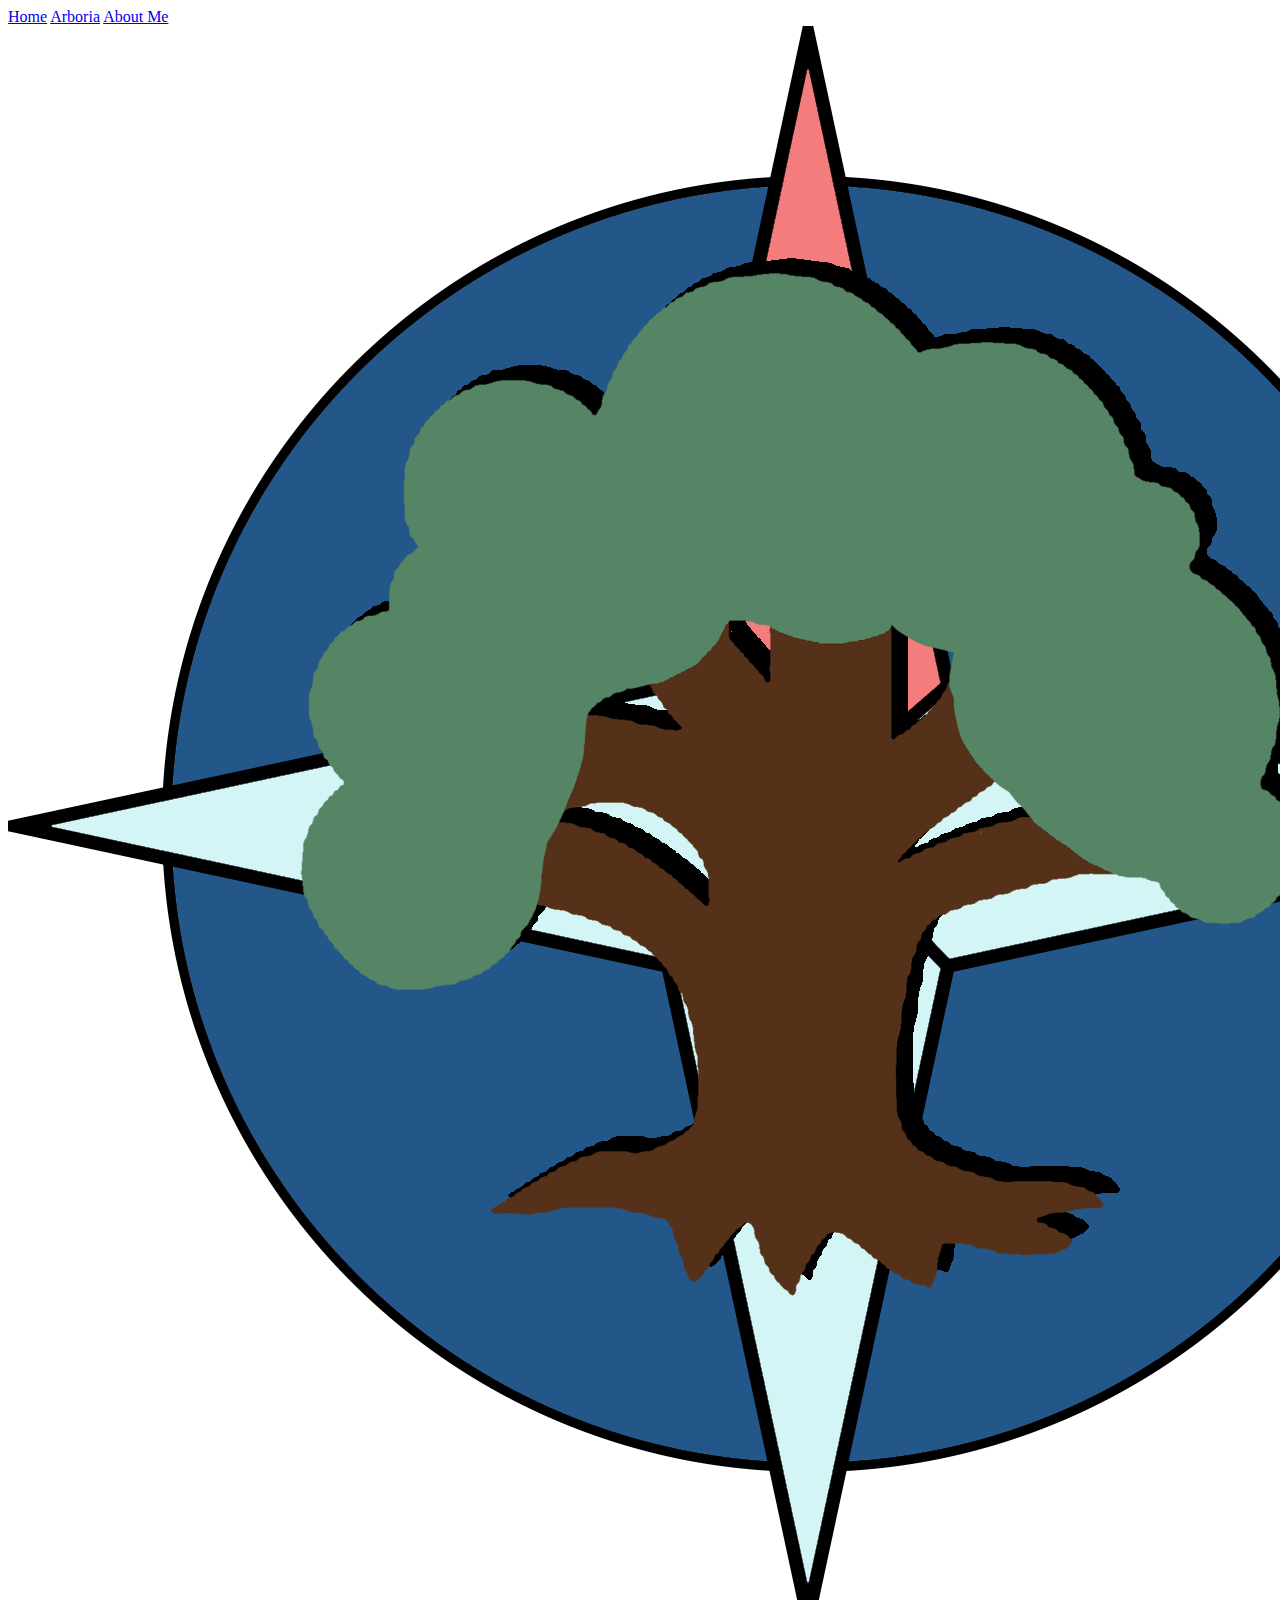
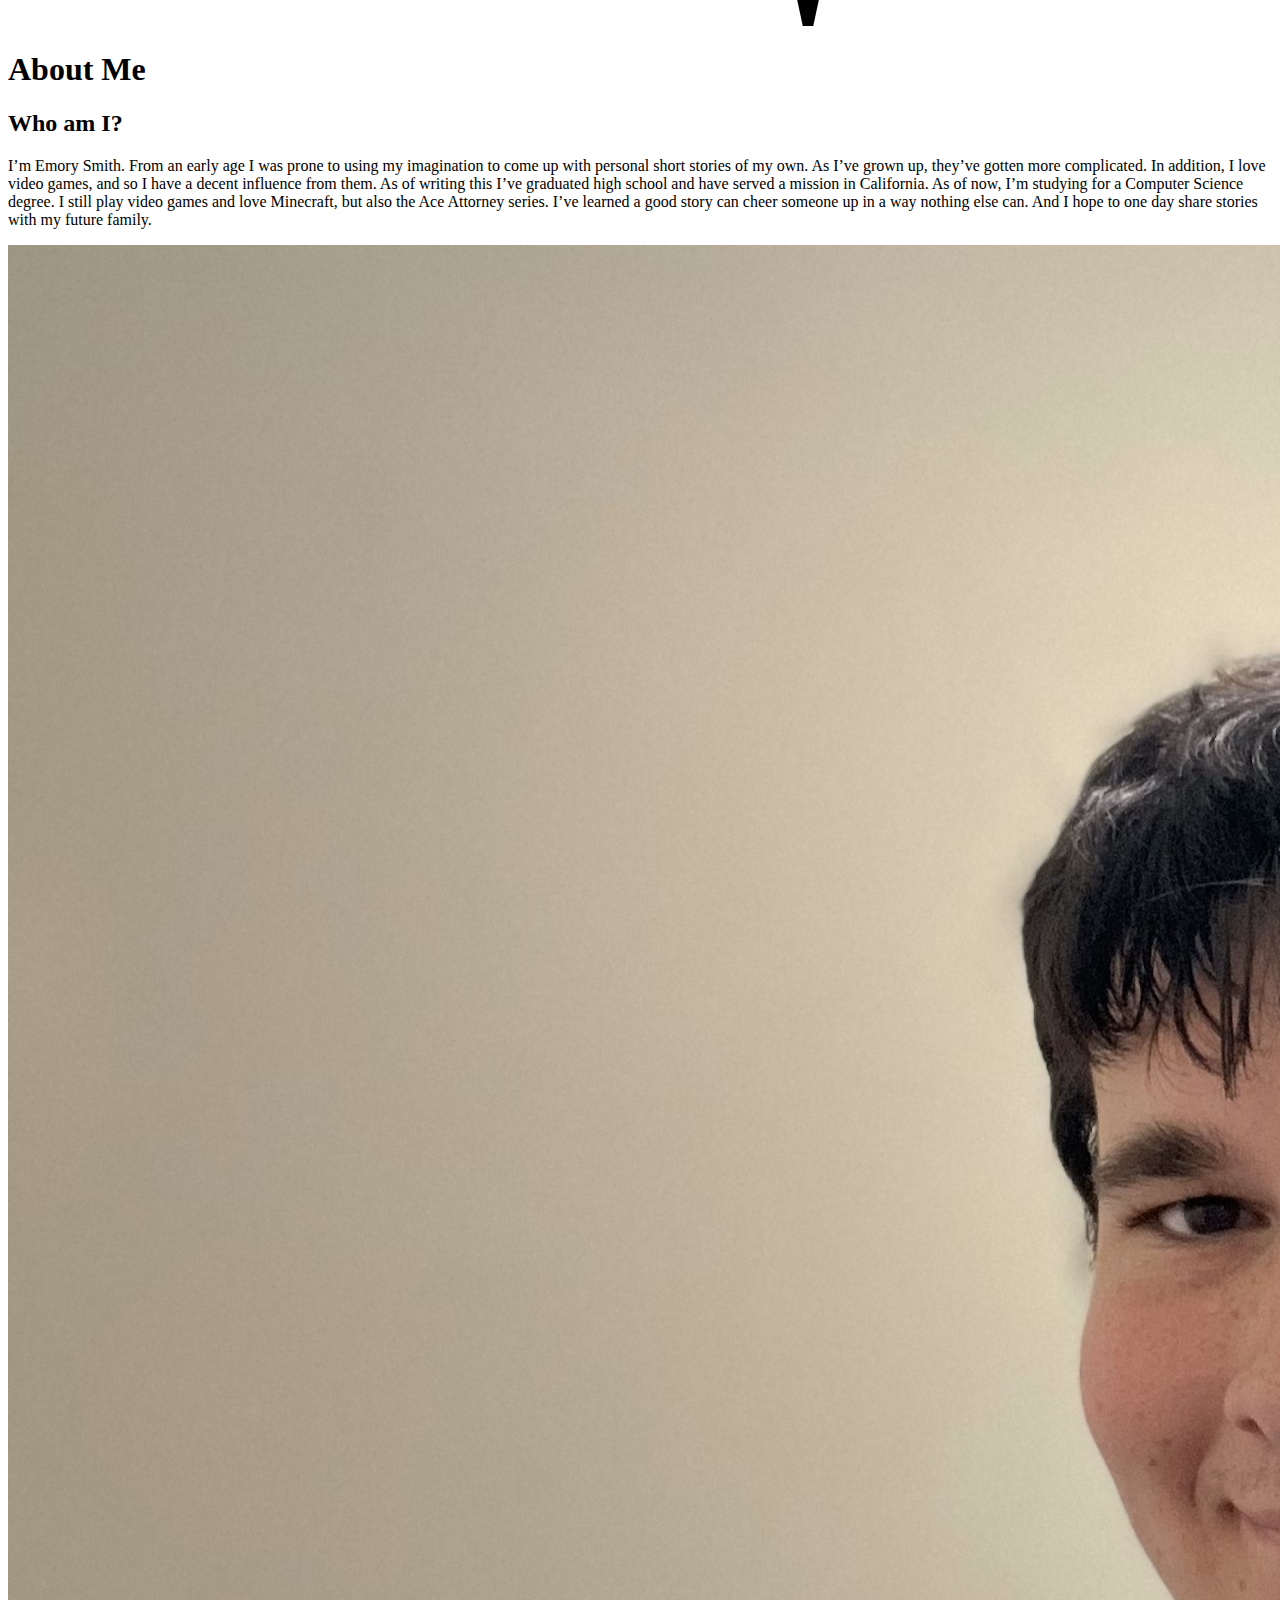
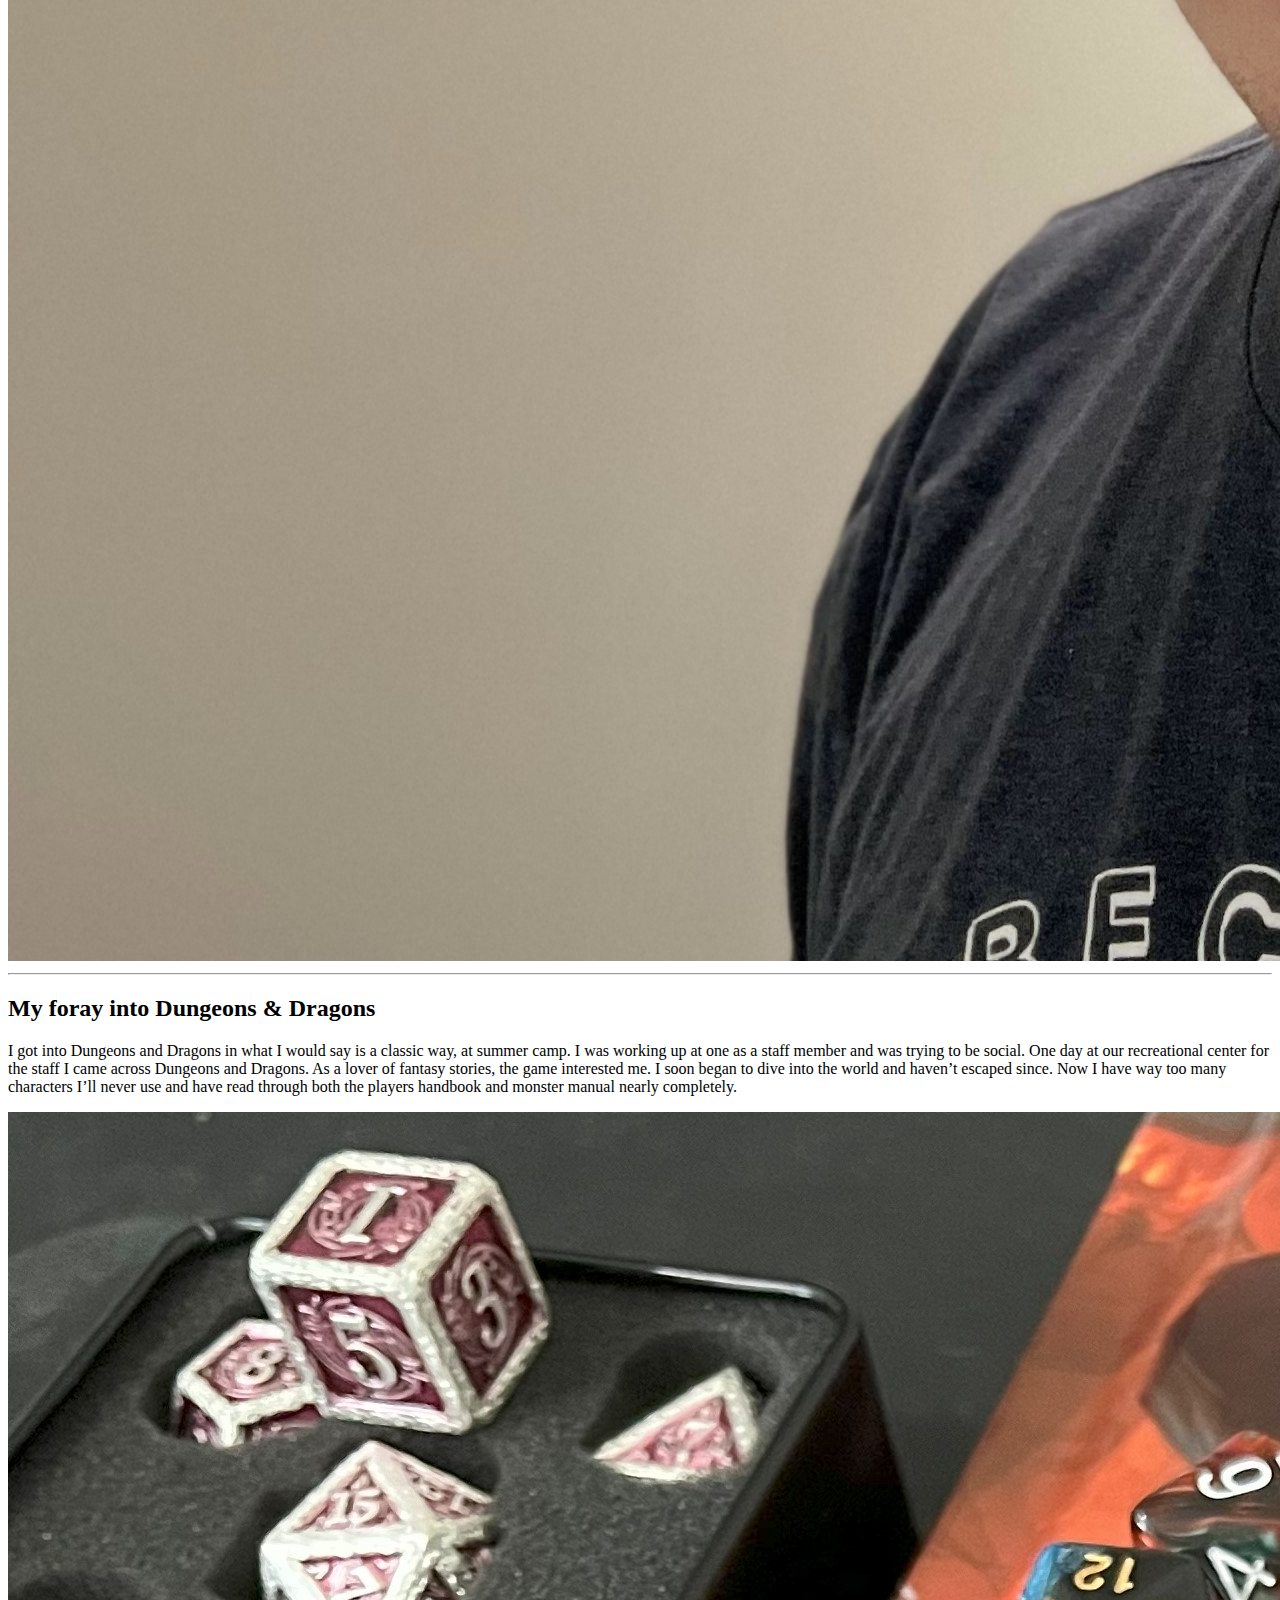
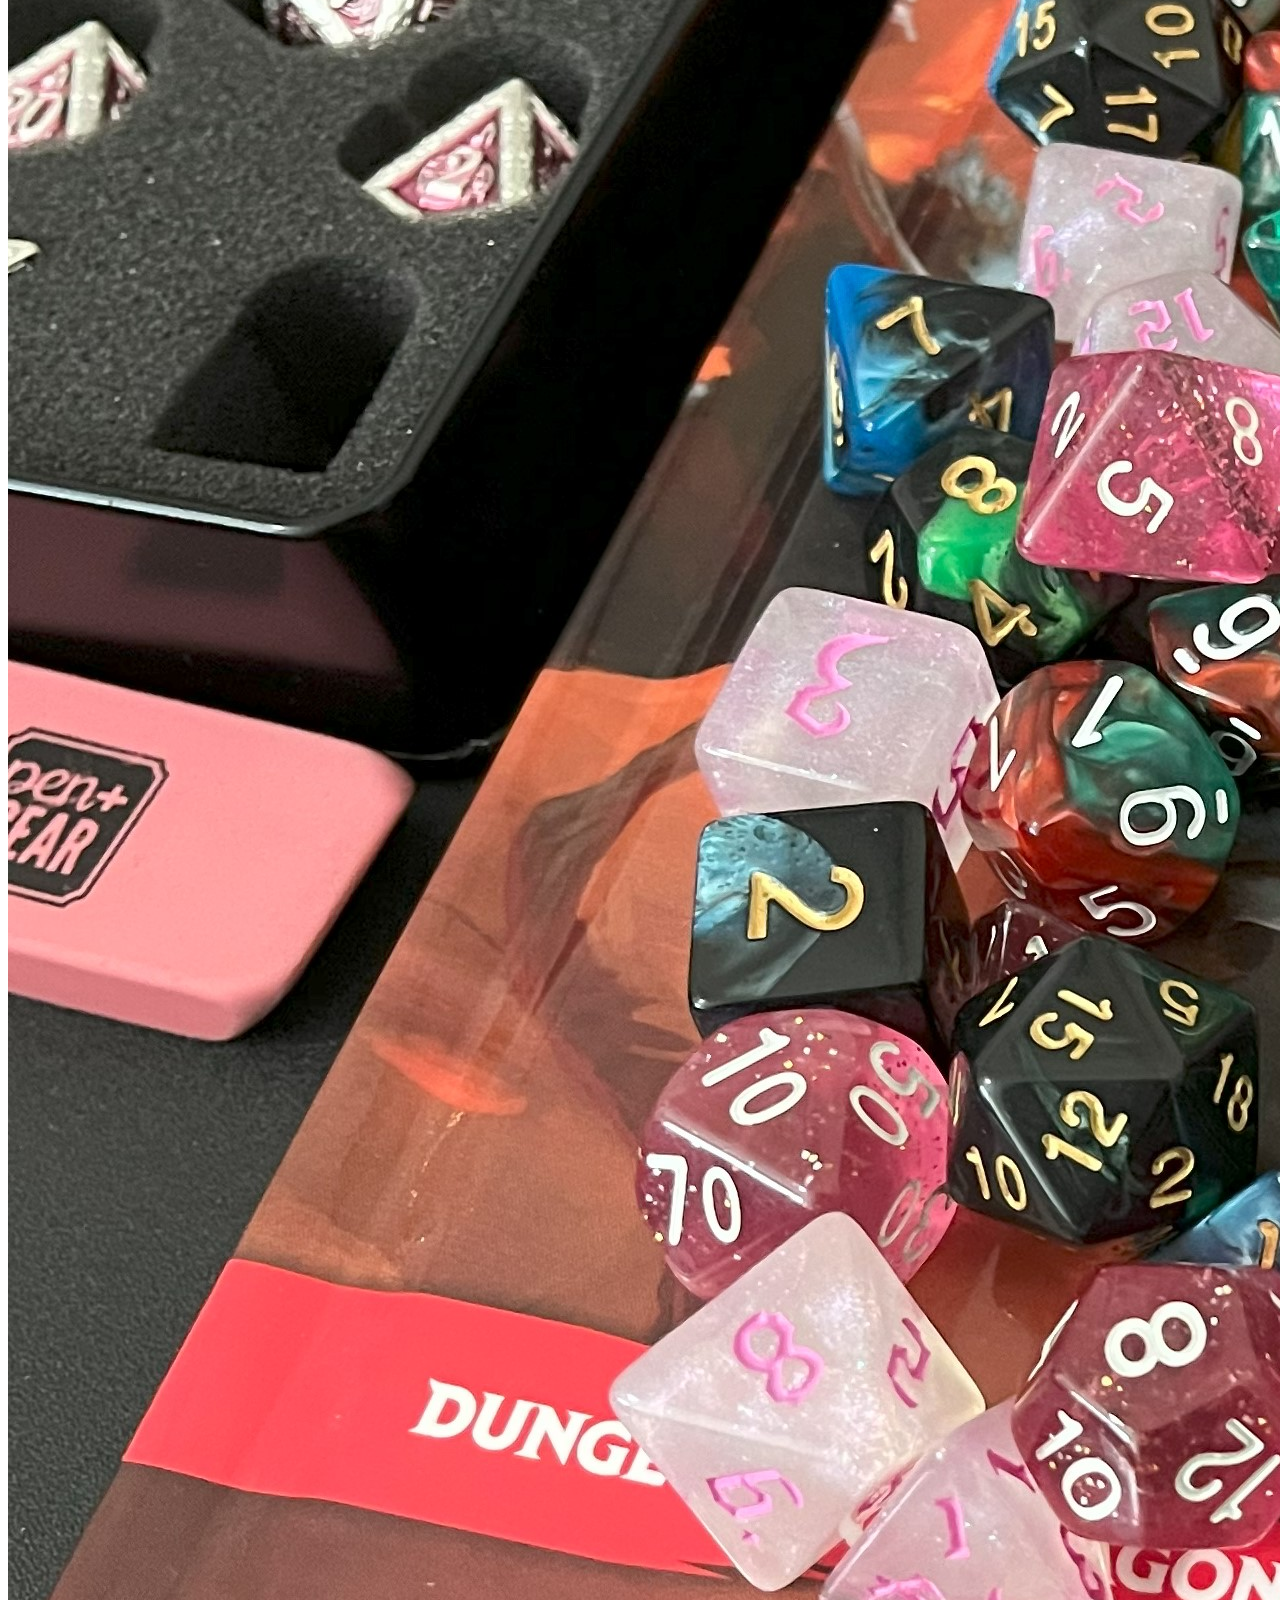
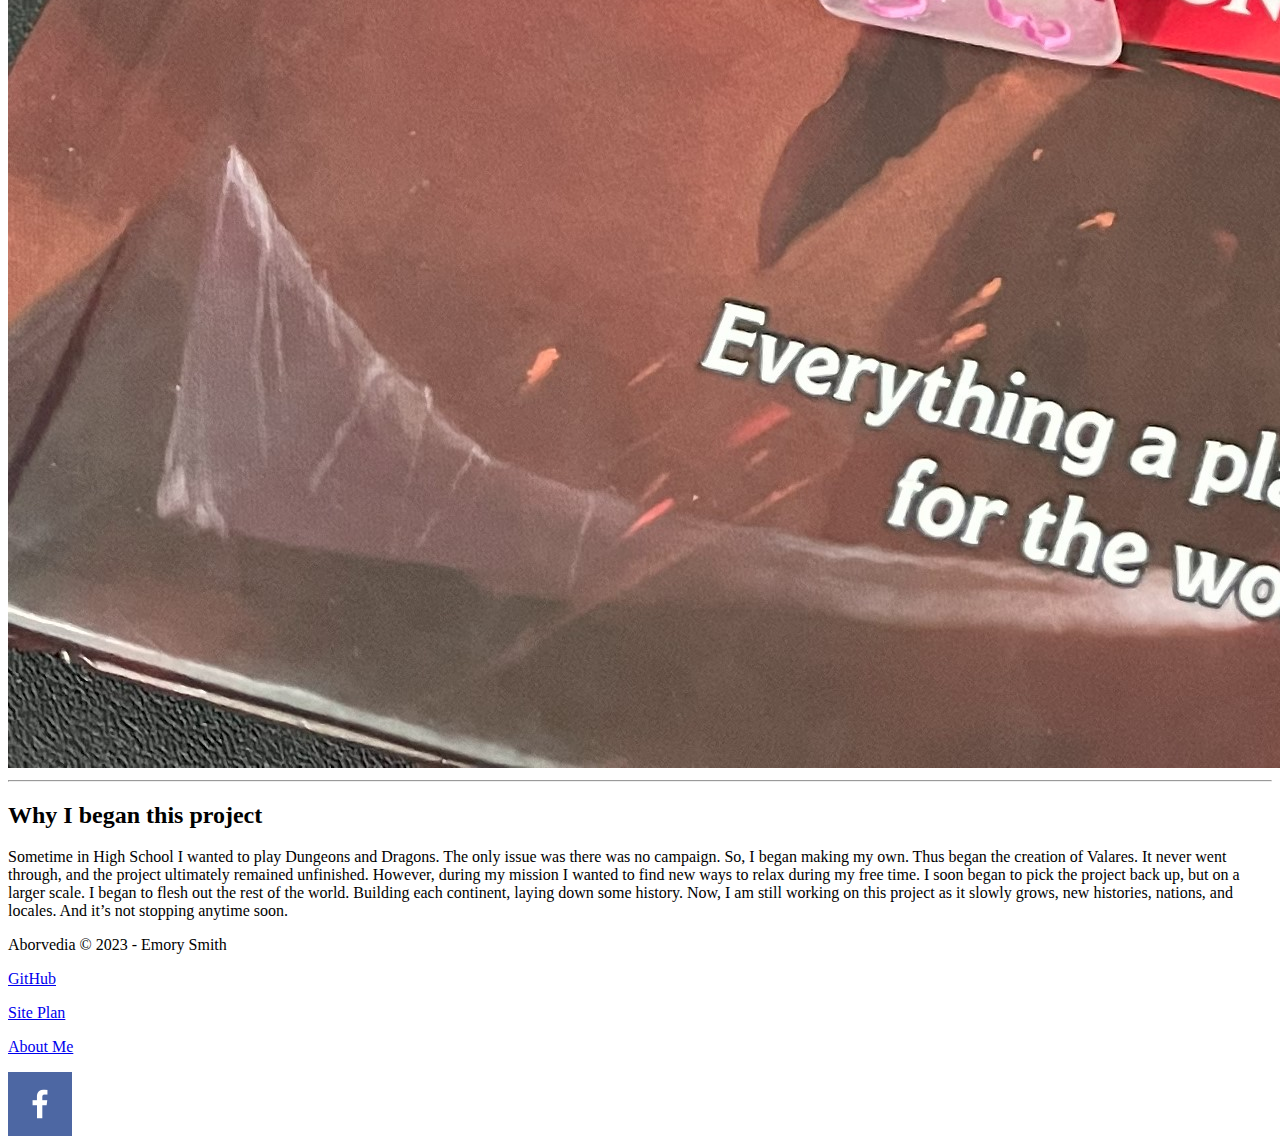
==== personal-site/about-me.html @ b1093164 "HTML for Site" ====
<!DOCTYPE html>
<html lang="en">
<head>
    <meta charset="UTF-8">
    <meta name="viewport" content="width=device-width, initial-scale=1.0">
    <title>About Emory</title>
</head>
<body>
<header>
    <nav>
        <a href="index.html">Home</a>
        <a href="arboria.html">Arboria</a>
        <a href="about-me.html">About Me</a>
    </nav>
    <a href="index.html" id="logo-link">
        <img src="images/Personal-Site-Logo-Alt.png" alt="Aborvedia Logo">
    </a>
</header>
<h1 class="about-me-title">About Me</h1>
<main>
    <section id="about-section">
        <h2 class="about-topic">Who am I?</h2>
        <p class="about-emory">
            I’m Emory Smith. From an early age I was prone to using my imagination to come up with personal short stories of my own. As I’ve grown up, they’ve gotten more complicated. In addition, I love video games, and so I have a decent influence from them. As of writing this I’ve graduated high school and have served a mission in California. As of now, I’m studying for a Computer Science degree. I still play video games and love Minecraft, but also the Ace Attorney series. I’ve learned a good story can cheer someone up in a way nothing else can. And I hope to one day share stories with my future family.
        </p>
        <img class="about-emory-img" src="images/Emory.jpg" alt="Picture of Emory">
    </section>
    <hr>
    <section id="about-section">
        <h2 class="about-topic">My foray into Dungeons & Dragons</h2>
        <p class="about-DnD">
            I got into Dungeons and Dragons in what I would say is a classic way, at summer camp. I was working up at one as a staff member and was trying to be social. One day at our recreational center for the staff I came across Dungeons and Dragons. As a lover of fantasy stories, the game interested me. I soon began to dive into the world and haven’t escaped since. Now I have way too many characters I’ll never use and have read through both the players handbook and monster manual nearly completely.
        </p>
        <img class="about-dnd-img" src="images/Dice-E.jpg" alt="Picture of dice">
    </section>
    <hr>
    <section id="about-section">
        <h2 class="about-topic">Why I began this project</h2>
        <p class=about-project>
            Sometime in High School I wanted to play Dungeons and Dragons. The only issue was there was no campaign. So, I began making my own. Thus began the creation of Valares. It never went through, and the project ultimately remained unfinished. However, during my mission I wanted to find new ways to relax during my free time. I soon began to pick the project back up, but on a larger scale. I began to flesh out the rest of the world. Building each continent, laying down some history. Now, I am still working on this project as it slowly grows, new histories, nations, and locales. And it’s not stopping anytime soon.
        </p>
    </section>
</main>
<footer>
    <p>Aborvedia &copy; 2023 - Emory Smith</p>
    <div class="bottom-links">
        <p><a href="https://github.com/ESmithByui">GitHub</a></p>
        <p><a href="site-plan.html">Site Plan</a></p>
        <p><a href="about-me.html">About Me</a></p>
        <a href="https://www.facebook.com/emory.smith.5264/">
            <img src="images/facebook.png" alt="facebook">
        </a>
    </div>
</footer>
</body>
</html>
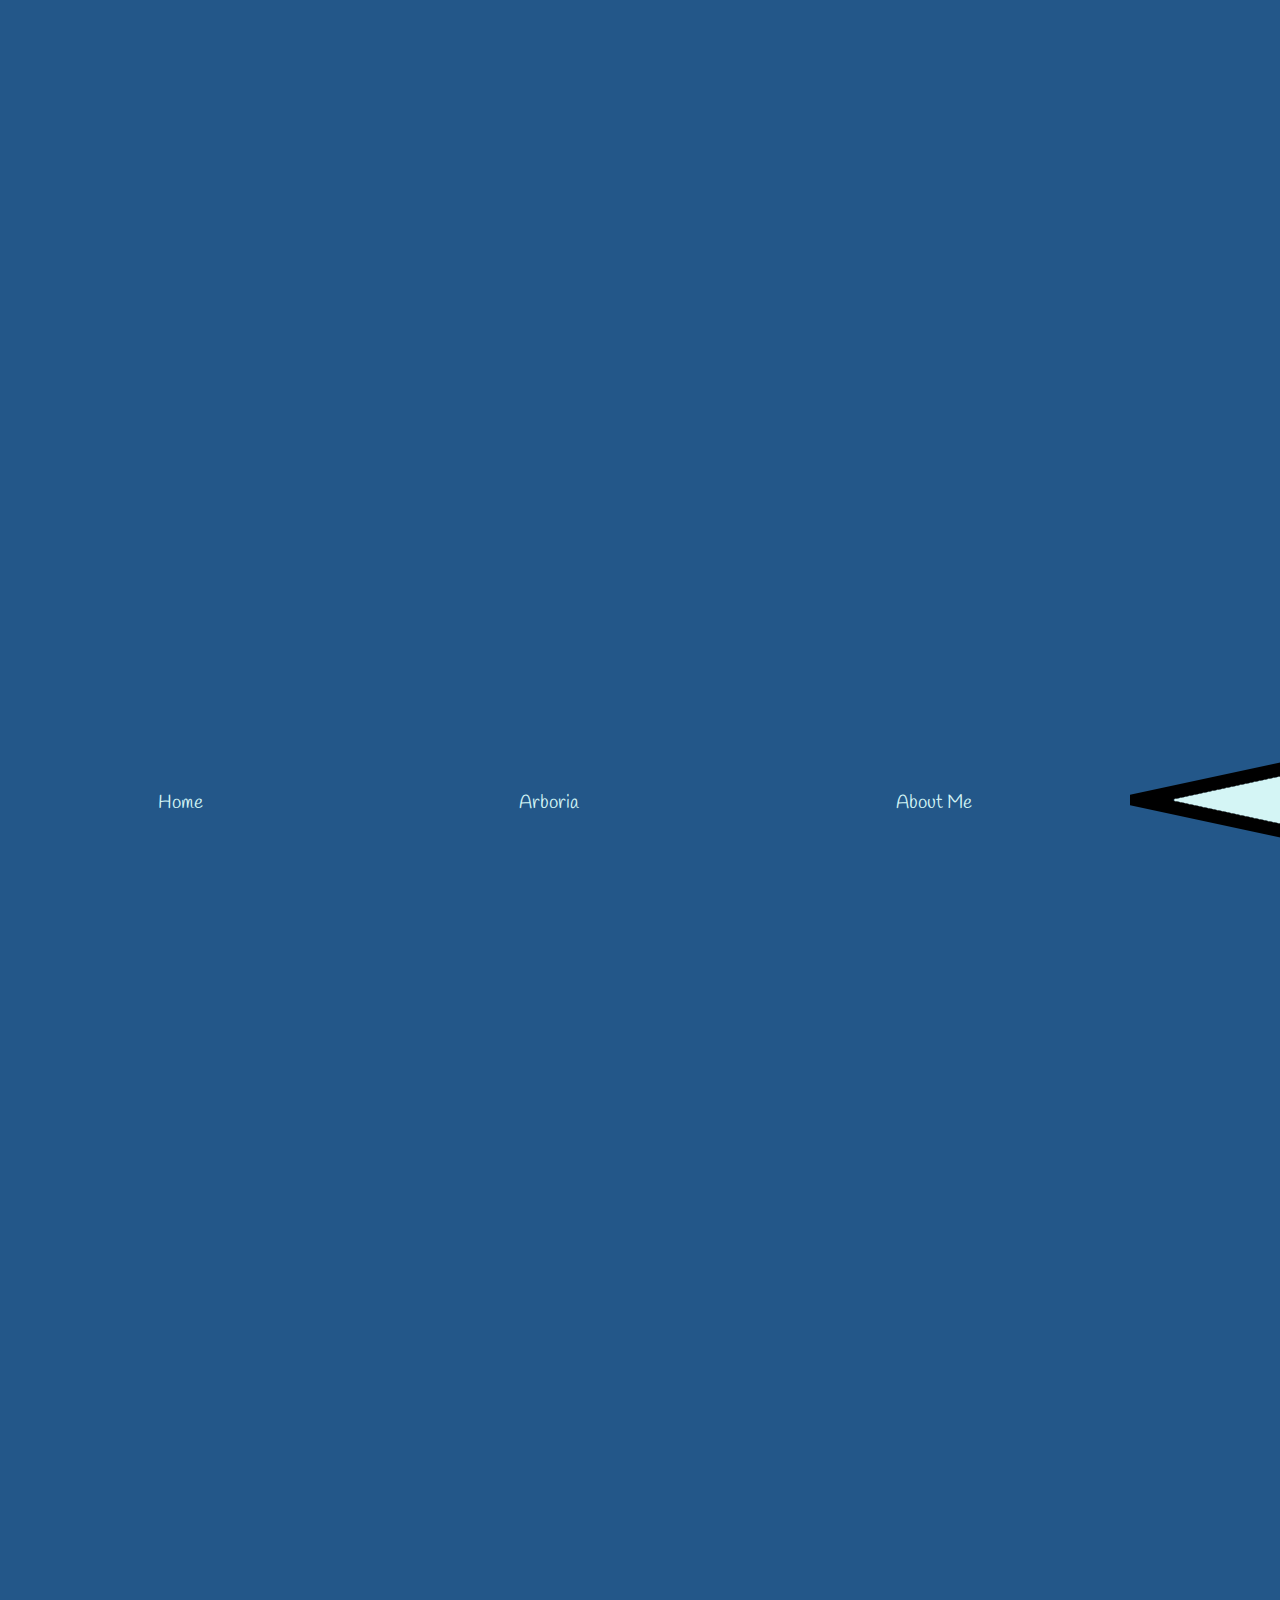
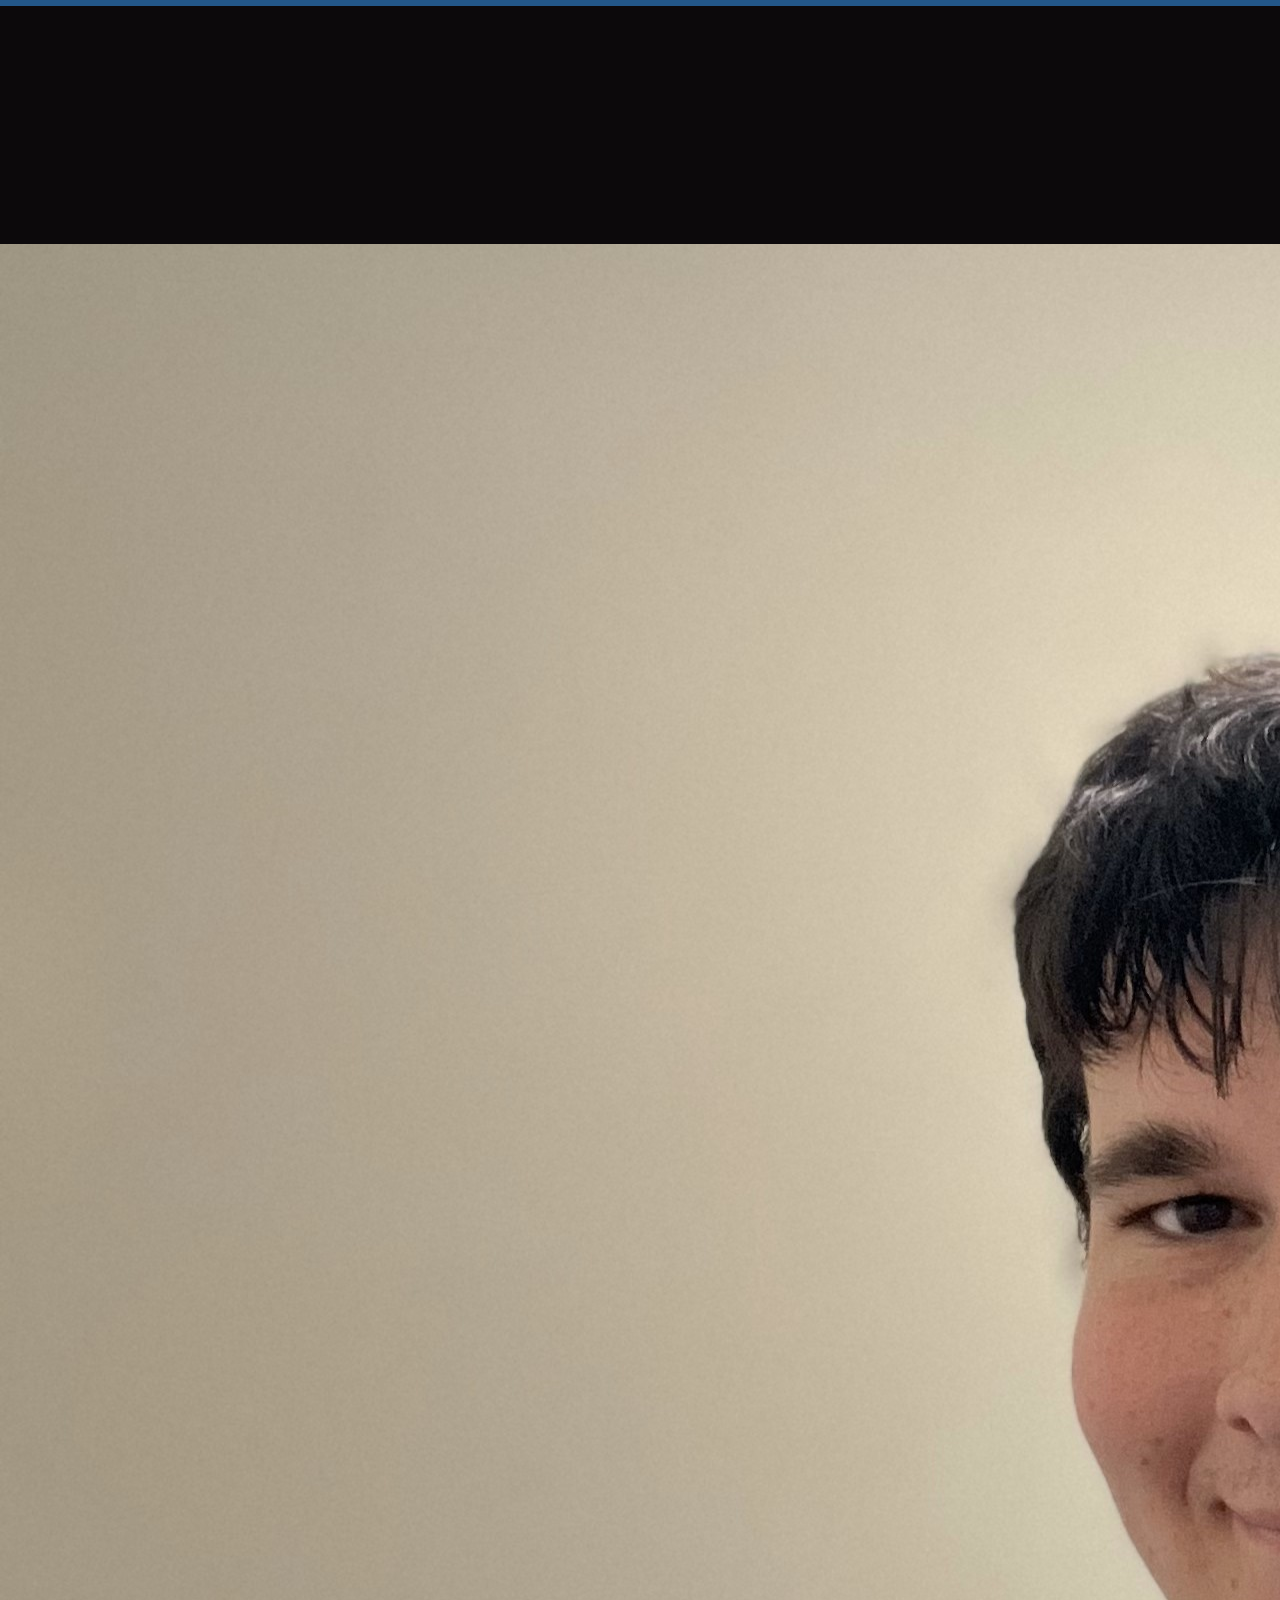
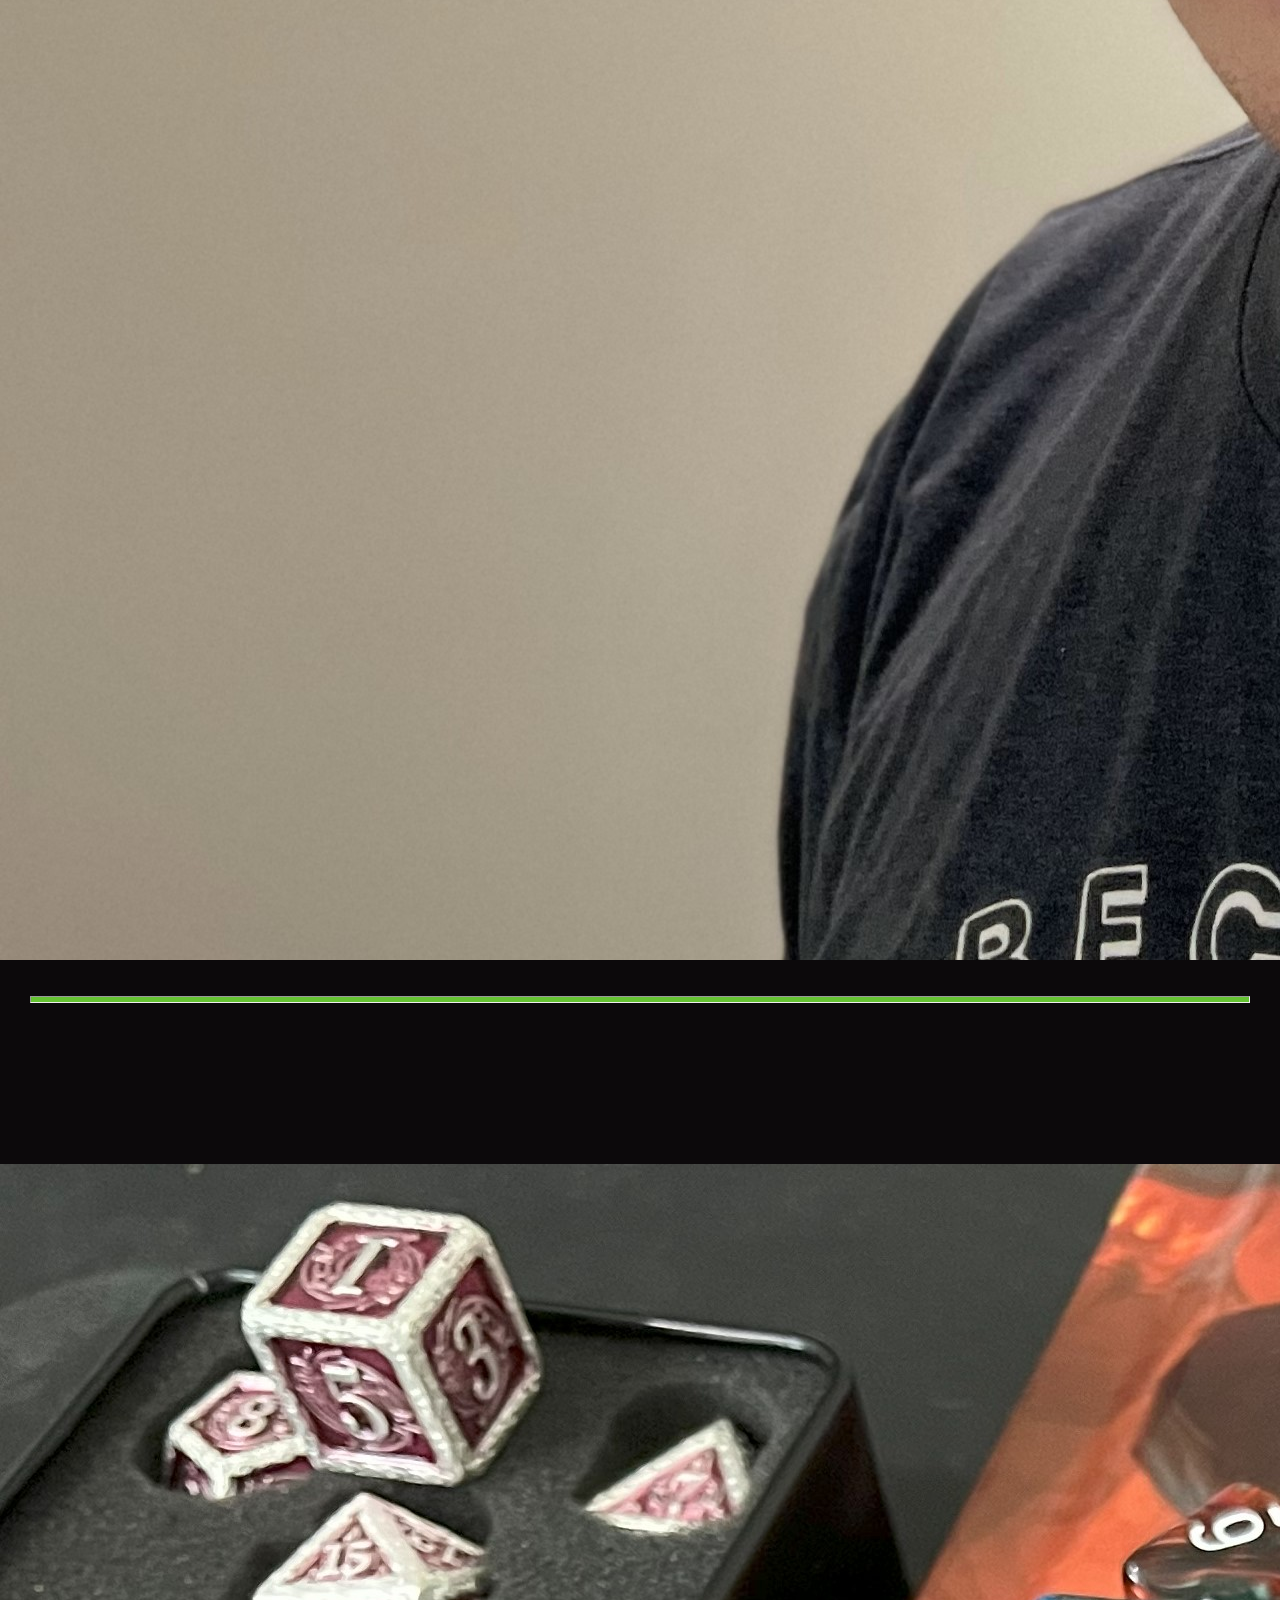
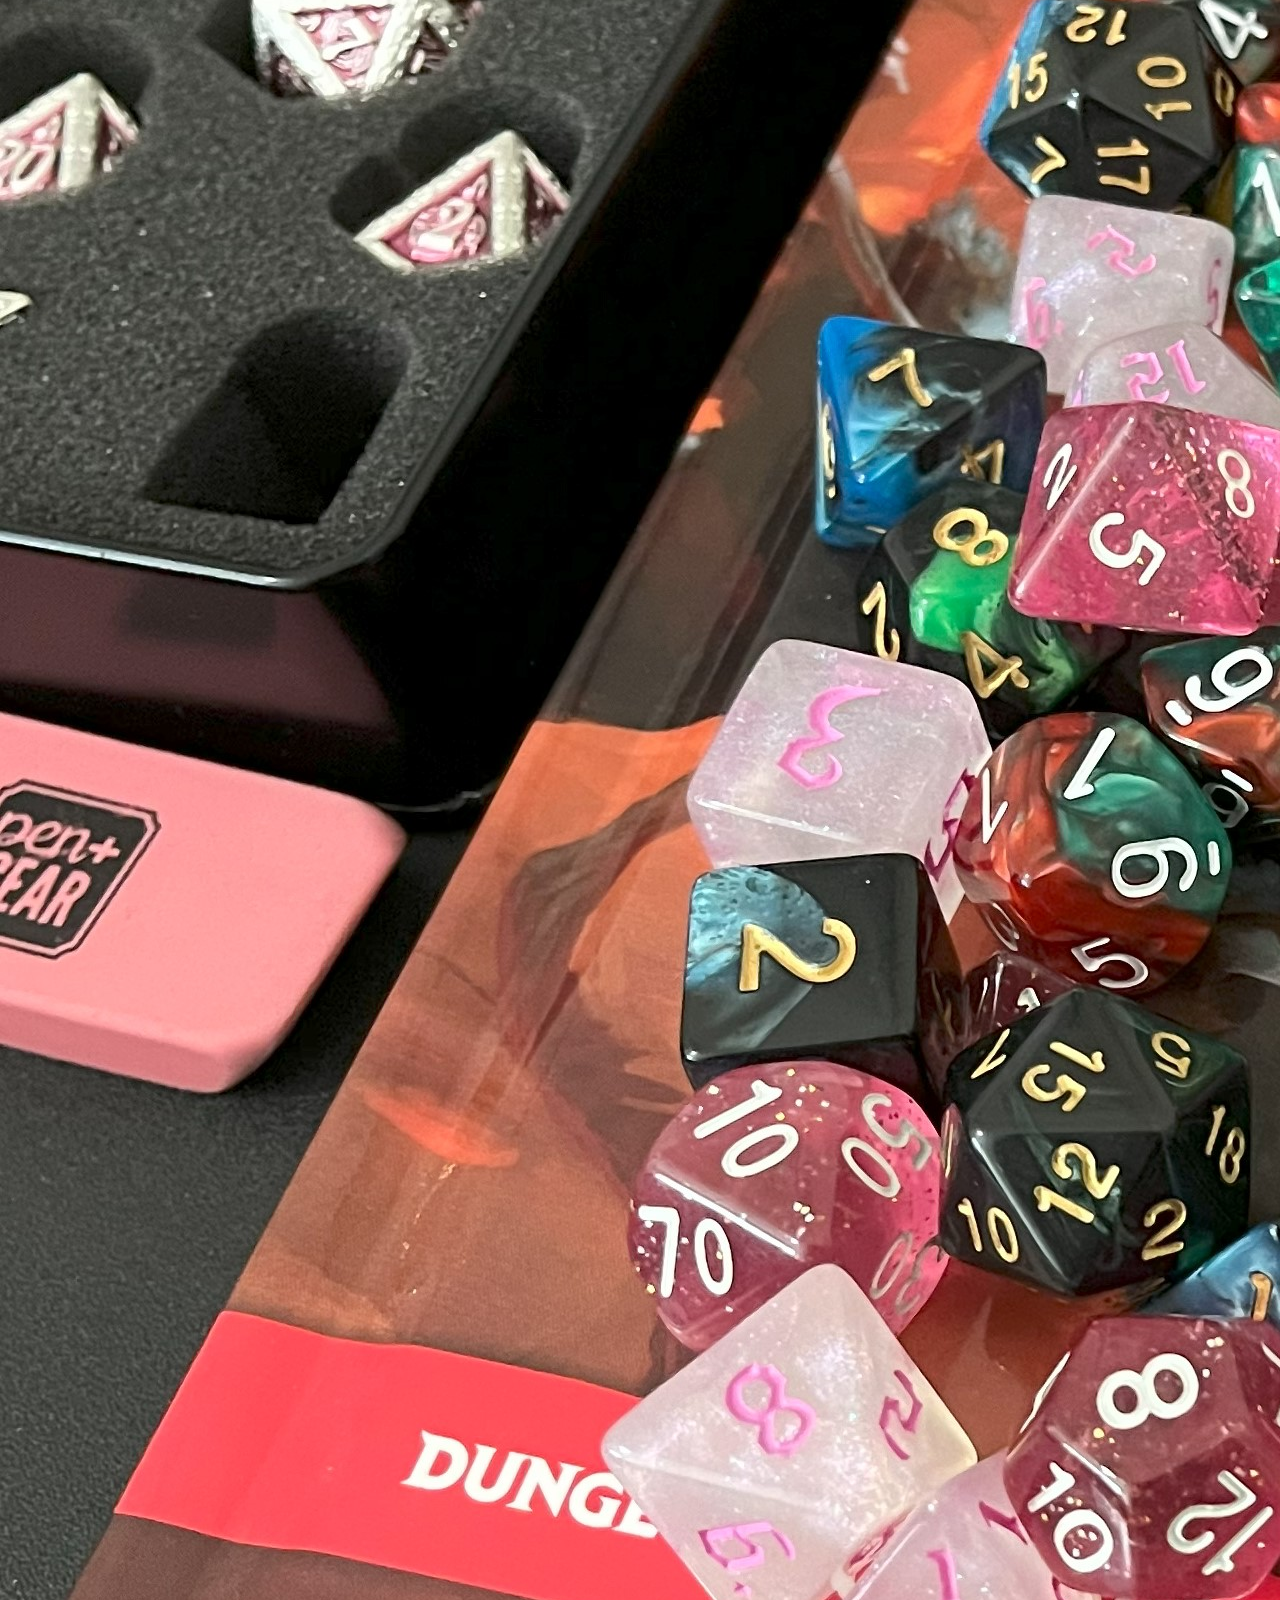
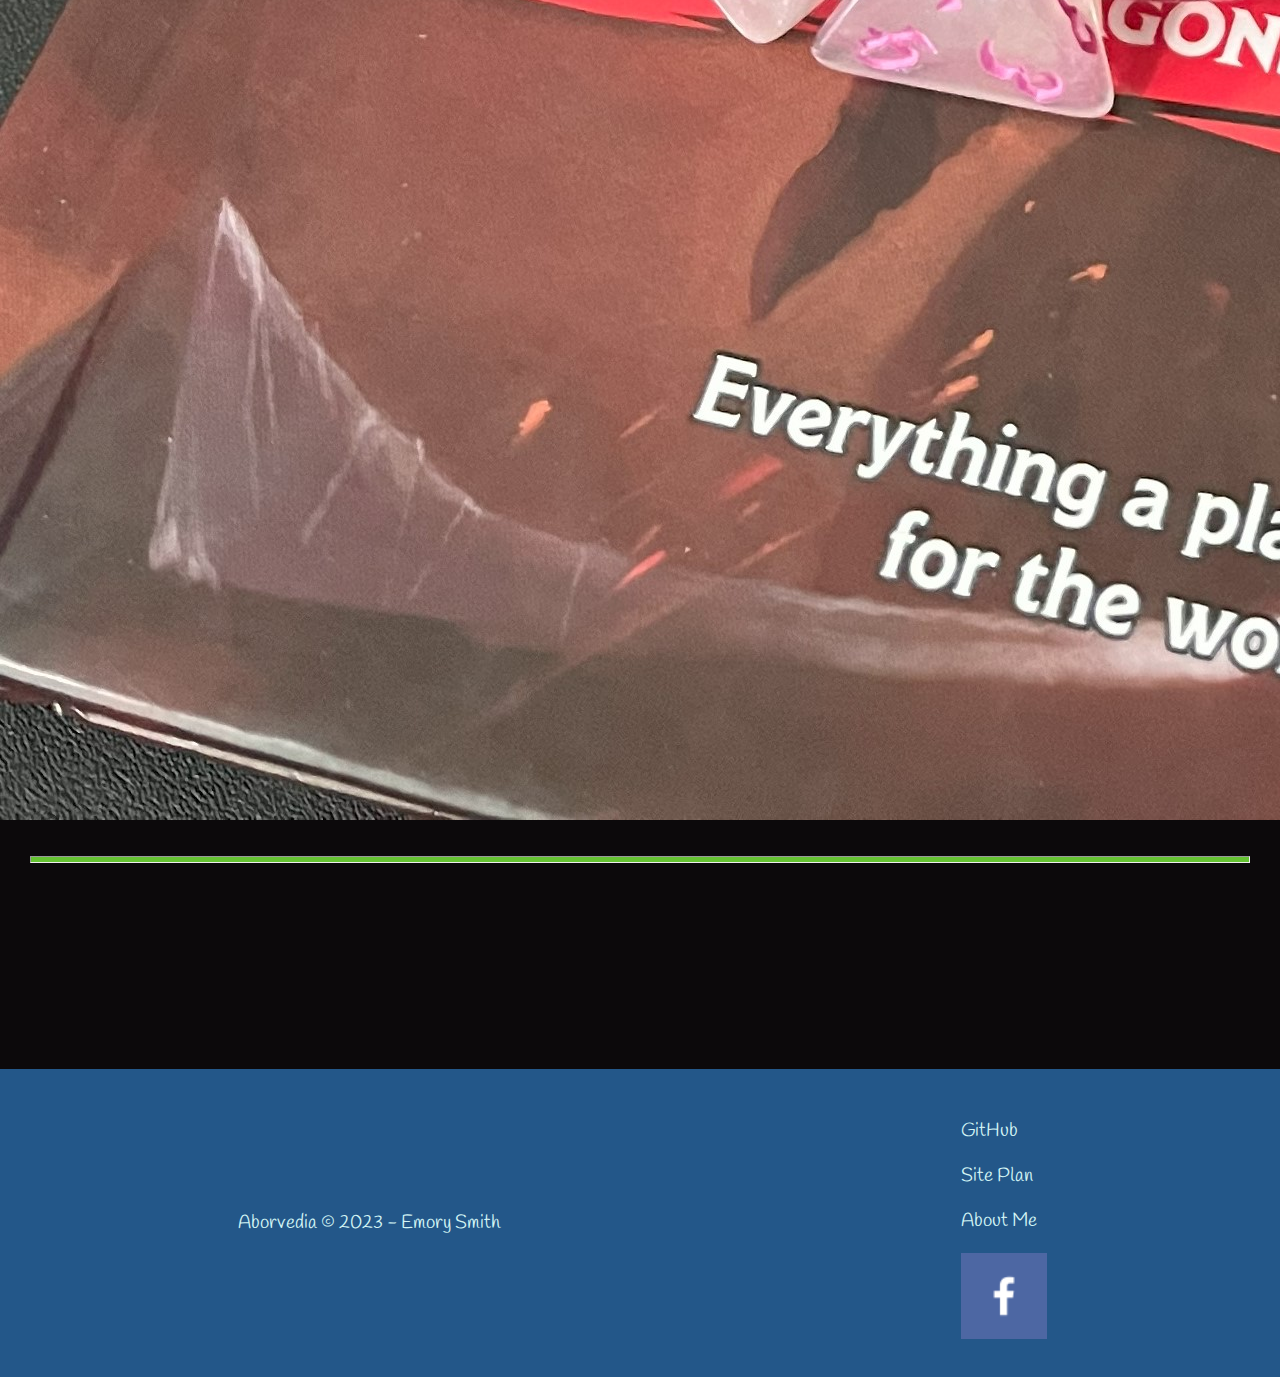
==== commit 23b87dcc: "Add css to other pages" ====
--- a/personal-site/about-me.html
+++ b/personal-site/about-me.html
@@ -4,6 +4,7 @@
     <meta charset="UTF-8">
     <meta name="viewport" content="width=device-width, initial-scale=1.0">
     <title>About Emory</title>
+    <link rel="stylesheet" href="styles/style.css">
 </head>
 <body>
 <header>
--- a/personal-site/styles/style.css
+++ b/personal-site/styles/style.css
@@ -0,0 +1,166 @@
+@import url('https://fonts.googleapis.com/css2?family=Handlee&family=Playball&display=swap');
+
+body {
+    margin: 0 auto;
+    padding: 0;
+    font-family: "Handlee", Arial, sans-serif;
+    max-width: 2000px;
+    color: #0C090B;
+    background-color: #0C090B;
+}
+#content {
+    background-color: #558564;
+}
+hr {
+    height: 5px;
+    margin: 30px;
+    background: #65C332;
+}
+header {
+    background-color: #235789;
+    display: grid;
+    grid-template-columns: auto 150px;
+    align-items: center;
+}
+nav {
+    display: flex;
+    justify-content: space-around;
+}
+nav a {
+    text-align: center;
+    text-decoration: none;
+    color: #D4F5F5;
+    padding: 40px;
+    font-size: 1.2em;;
+}
+nav a:hover {
+    background-color: #558564;
+}
+.logo-link{
+    padding-top: 5px;
+    justify-self: center;
+    align-self: center;
+}
+.logo {
+    width: 100px;
+}
+.home-box {
+    display: grid;
+    grid-template-columns: 1fr 300px 1fr;
+    justify-items: center;
+}
+.title-image {
+    width: 100%;
+    grid-column: 1/4;
+    grid-row: 1/3;
+}
+.home-title {
+    font-family: "Playball";
+    font-weight: bold;
+    font-size: 6em;
+    grid-column: 2/3;
+    grid-row: 1/2;
+    color: #0C090B;
+}
+.aborvedia-intro {
+    background-color: #235789;
+    color: #D4F5F5;
+    text-align: center;
+    font-weight: bold;
+    font-size: 1.25em;
+    border: 1px solid #65C332 ;
+    padding: 5px;
+    margin: 30px;
+    
+}
+
+.section-title {
+    margin: 30px;
+    text-align: center;
+    color: #0C090B;
+    font-family: "Playball";
+    font-size: 4em;
+}
+
+#continents {
+    display: flex;
+    flex-wrap: wrap;
+    justify-content: space-evenly;
+    align-items: center;
+}
+.continent-card {
+    margin: 20px;
+    width: 300px;
+    background-color: #235789;
+    display: grid;
+    grid-template-columns: 15px 1fr 15px;
+    grid-template-rows: 15px 280px 1fr 15px;
+    justify-content: center;
+    border-radius: 15px;
+    box-shadow: 5px 5px 10px #0C090B;
+    color: #D4F5F5;
+}
+.continent-card:hover {
+    background-color: #D4F5F5;
+    color: #235789;
+    transform: scale(1.05);
+}
+.continent-card a{
+    grid-column: 2/3;
+    grid-row: 2/3;
+    z-index: 2;
+}
+.continent-card-title {
+    text-align: center;
+    grid-column: 2/3;
+    grid-row: 2/3;
+    z-index: 1;
+    font-size: 2em;
+    color: #0C090B;
+}
+.continent-card-image {
+    width: 100%;
+    height: 100%;
+    object-fit: cover;
+    grid-column: 2/3;
+    grid-row: 2/3;
+    border-radius: 10px;
+}
+.continent-card p {
+    text-align: center;
+    grid-column: 2/3;
+    grid-row: 3/4;
+    font-size: 1.25em;
+}
+.continent-link {
+    grid-column: 1/4;
+    grid-row: 1/5;
+    background-color: #65C332;
+}
+
+footer {
+    background-color: #235789;
+    display: flex;
+    justify-content: space-around;
+    align-items: center;
+    padding: 30px 10px;
+    margin-top: 40px;
+    color: #D4F5F5;
+    font-size: 1.2em;
+}
+footer a {
+    color: #D4F5F5;
+    text-decoration: none;
+    padding: 5px;
+}
+footer a:hover {
+    text-decoration: underline;
+    color: #65C332;
+}
+.facebook-link {
+    font-size: 0;
+}
+footer a img {
+    width: 100%;
+
+}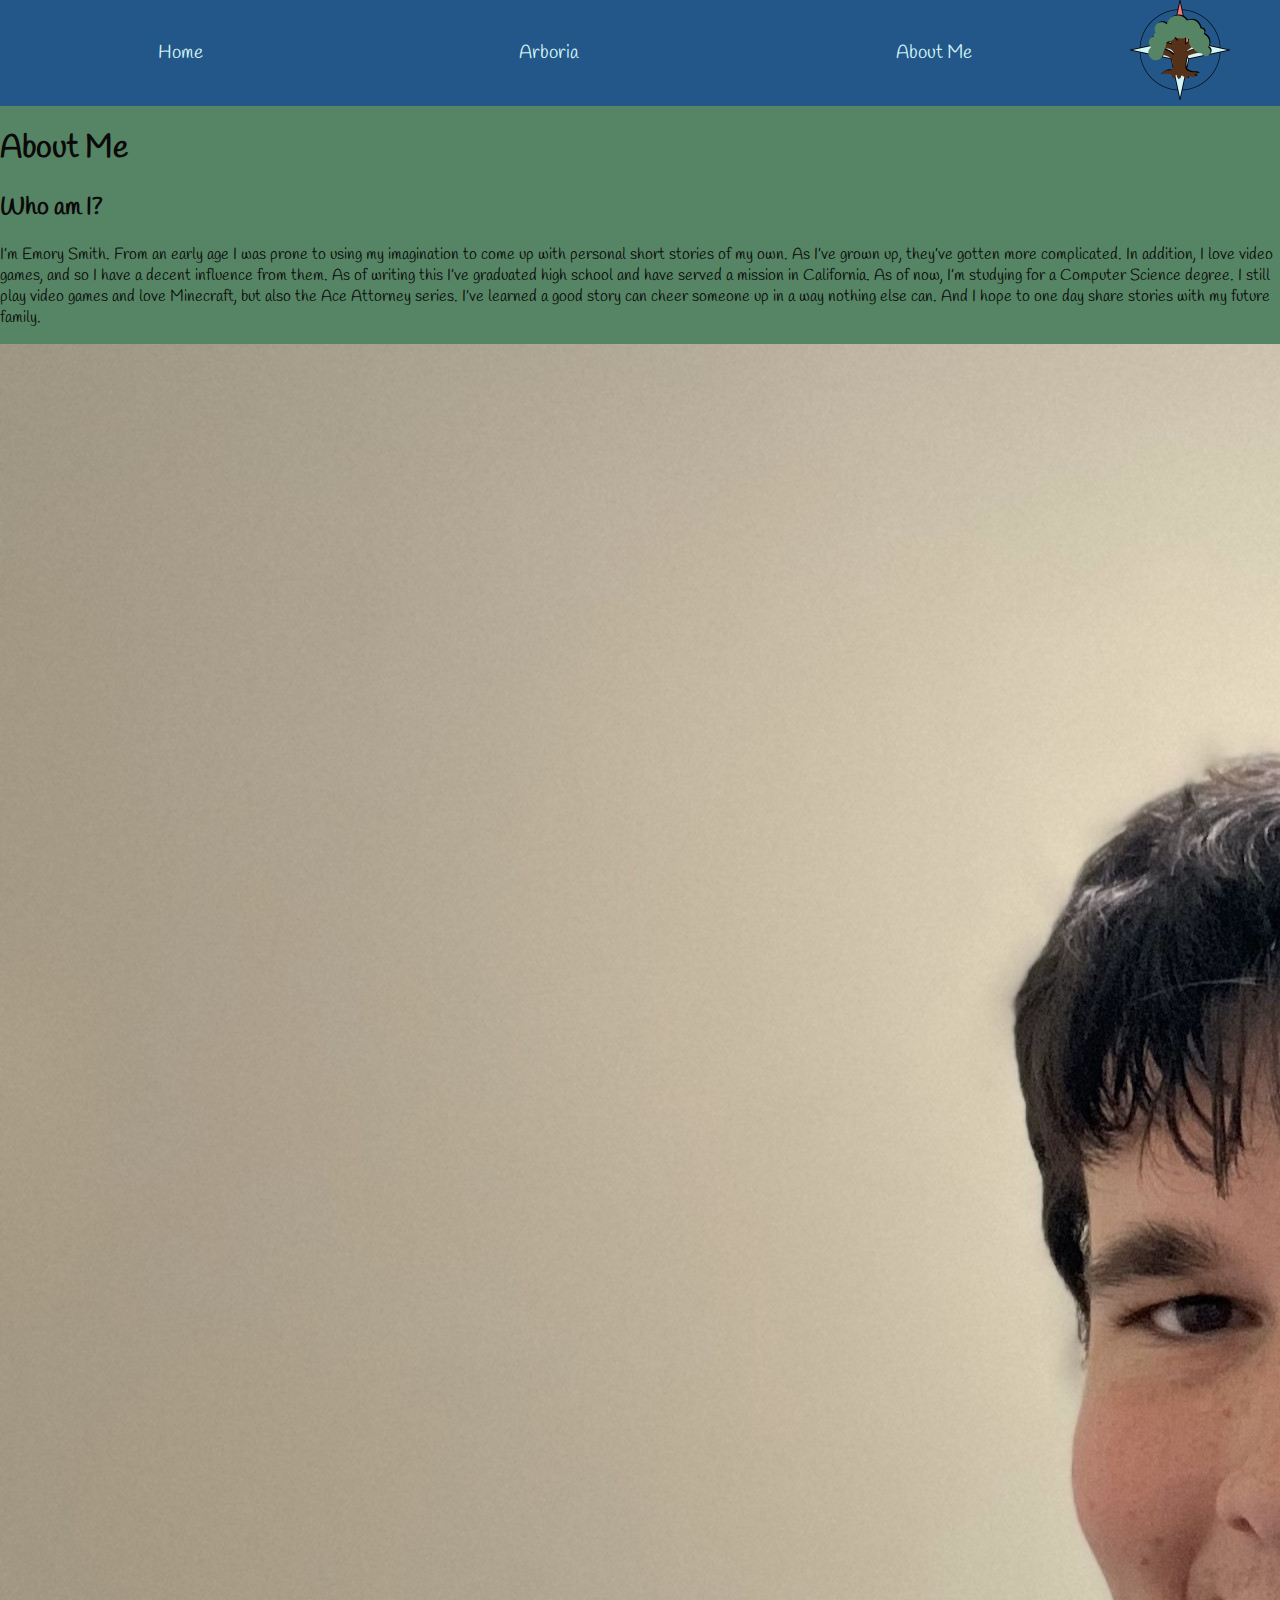
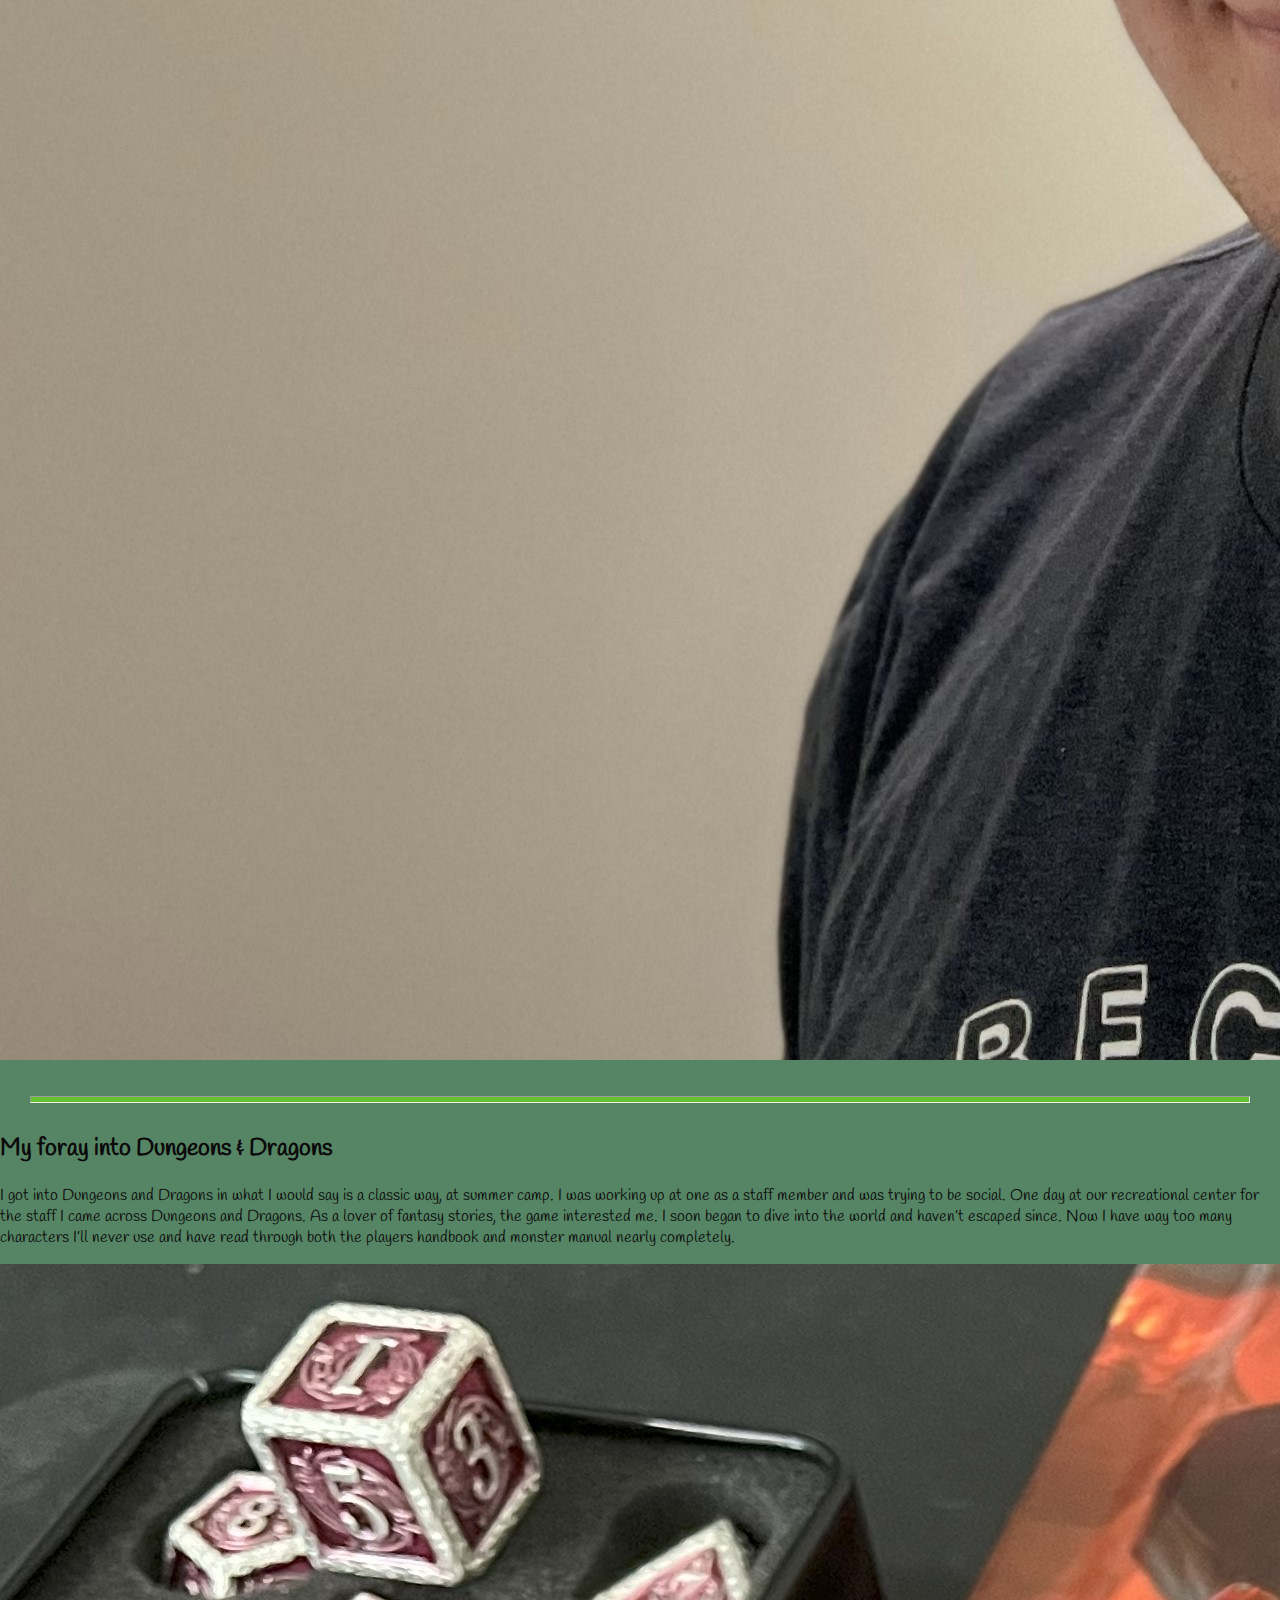
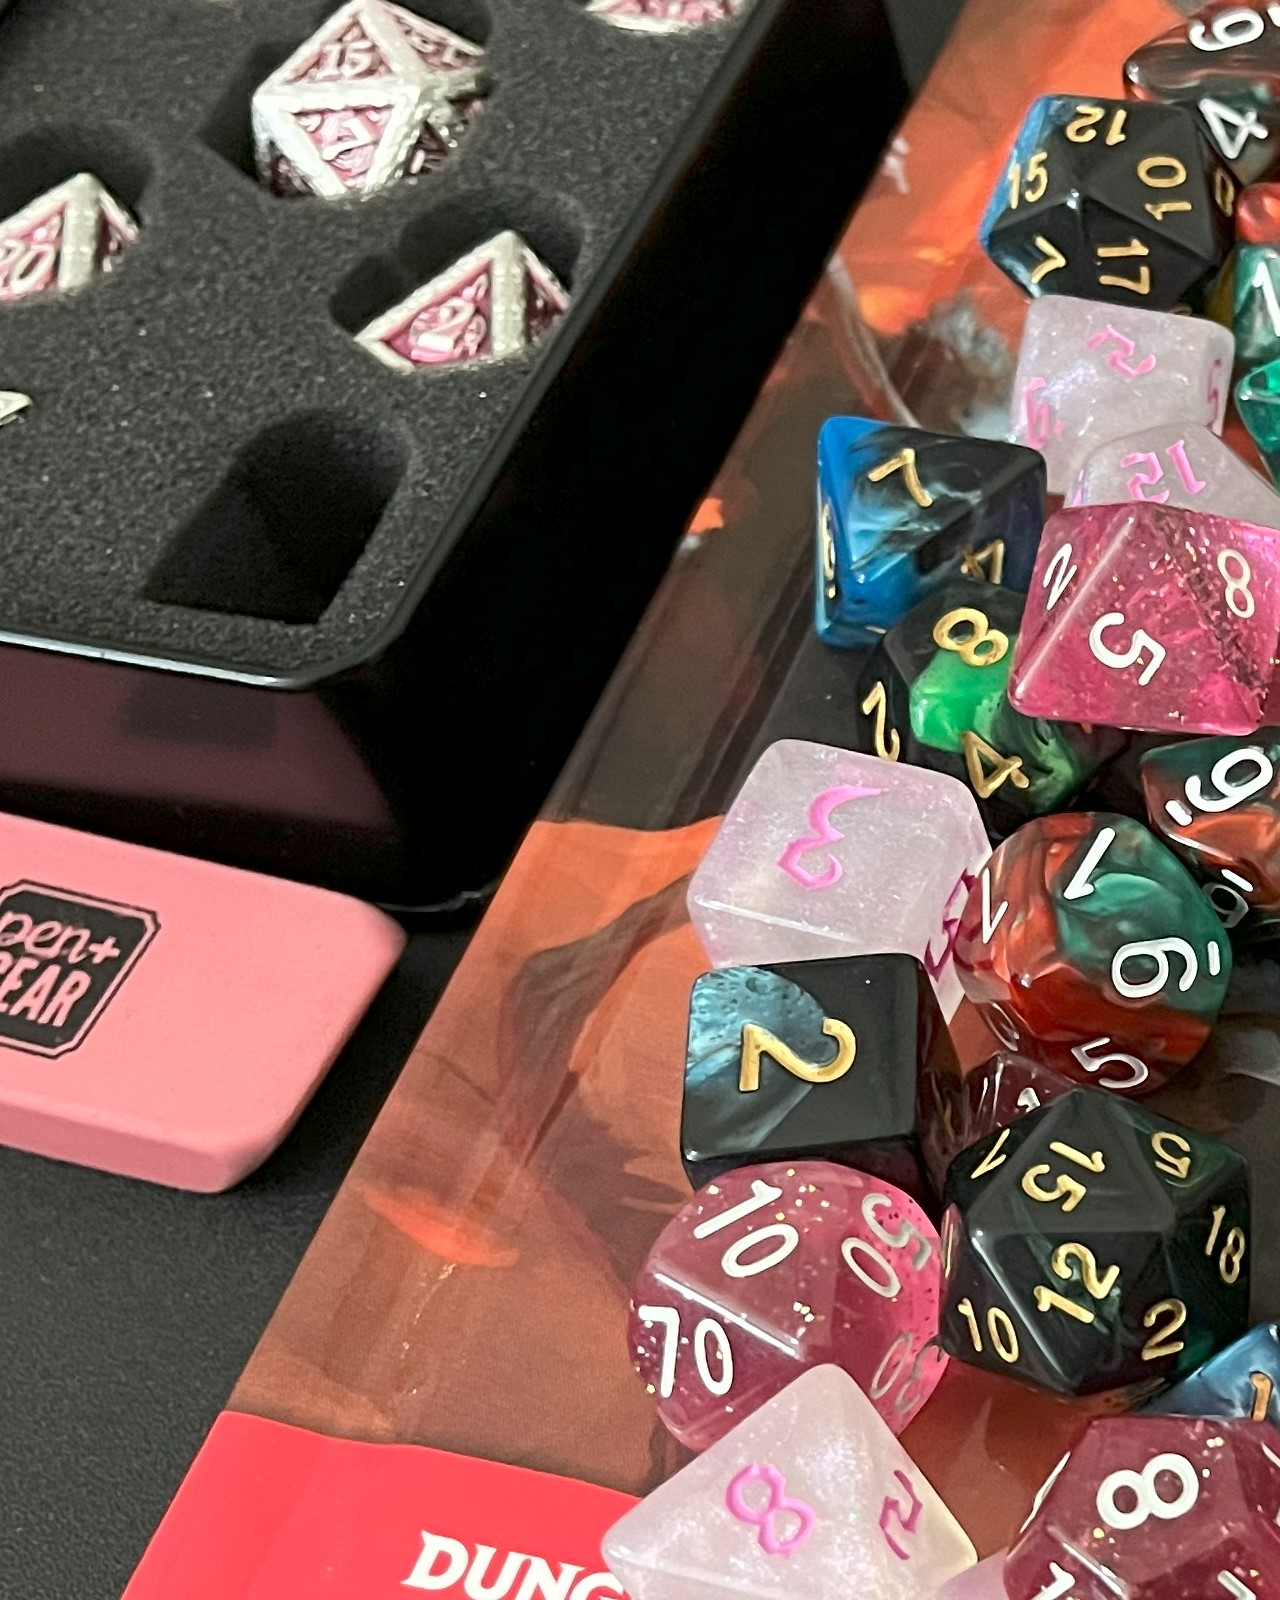
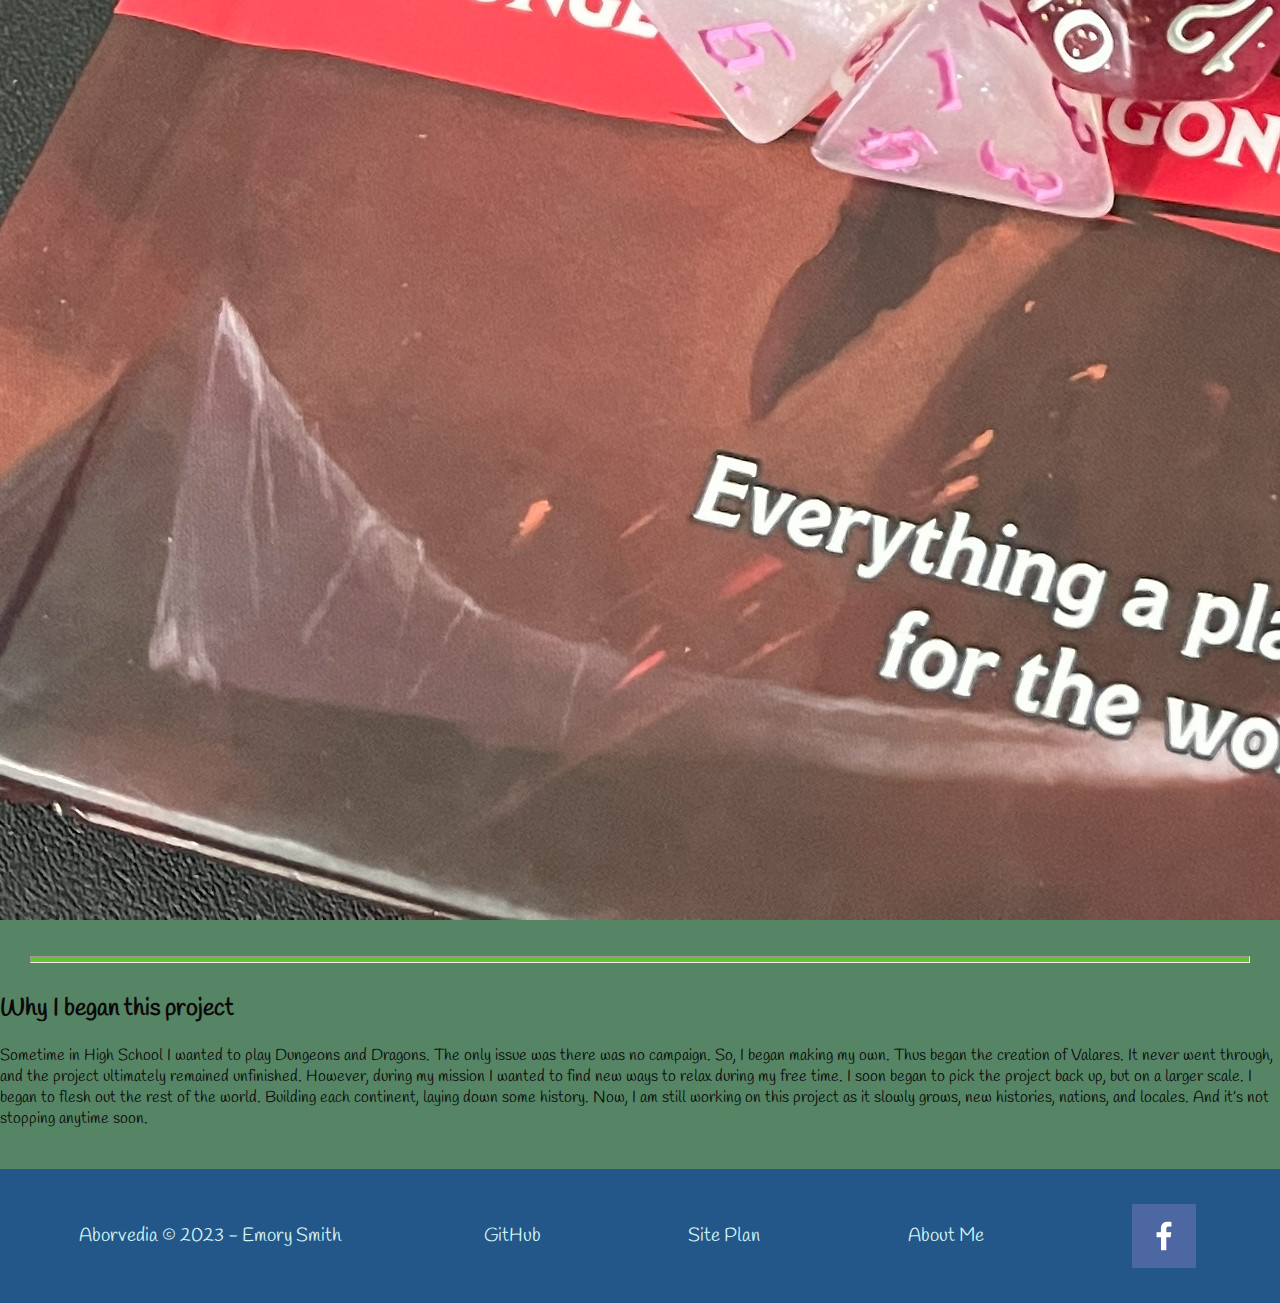
==== commit 84432320: "fix headers and footers" ====
--- a/personal-site/about-me.html
+++ b/personal-site/about-me.html
@@ -7,6 +7,7 @@
     <link rel="stylesheet" href="styles/style.css">
 </head>
 <body>
+<div id="content">
 <header>
     <nav>
         <a href="index.html">Home</a>
@@ -14,7 +15,7 @@
         <a href="about-me.html">About Me</a>
     </nav>
     <a href="index.html" id="logo-link">
-        <img src="images/Personal-Site-Logo-Alt.png" alt="Aborvedia Logo">
+        <img class="logo" src="images/Personal-Site-Logo-Alt.png" alt="Aborvedia Logo">
     </a>
 </header>
 <h1 class="about-me-title">About Me</h1>
@@ -44,14 +45,13 @@
 </main>
 <footer>
     <p>Aborvedia &copy; 2023 - Emory Smith</p>
-    <div class="bottom-links">
-        <p><a href="https://github.com/ESmithByui">GitHub</a></p>
-        <p><a href="site-plan.html">Site Plan</a></p>
-        <p><a href="about-me.html">About Me</a></p>
-        <a href="https://www.facebook.com/emory.smith.5264/">
-            <img src="images/facebook.png" alt="facebook">
-        </a>
-    </div>
+    <p><a href="https://github.com/ESmithByui">GitHub</a></p>
+    <p><a href="site-plan.html">Site Plan</a></p>
+    <p><a href="about-me.html">About Me</a></p>
+    <a class="facebook-link" href="https://www.facebook.com/emory.smith.5264/">
+        <img src="images/facebook.png" alt="facebook">
+    </a>
 </footer>
+</div>
 </body>
 </html>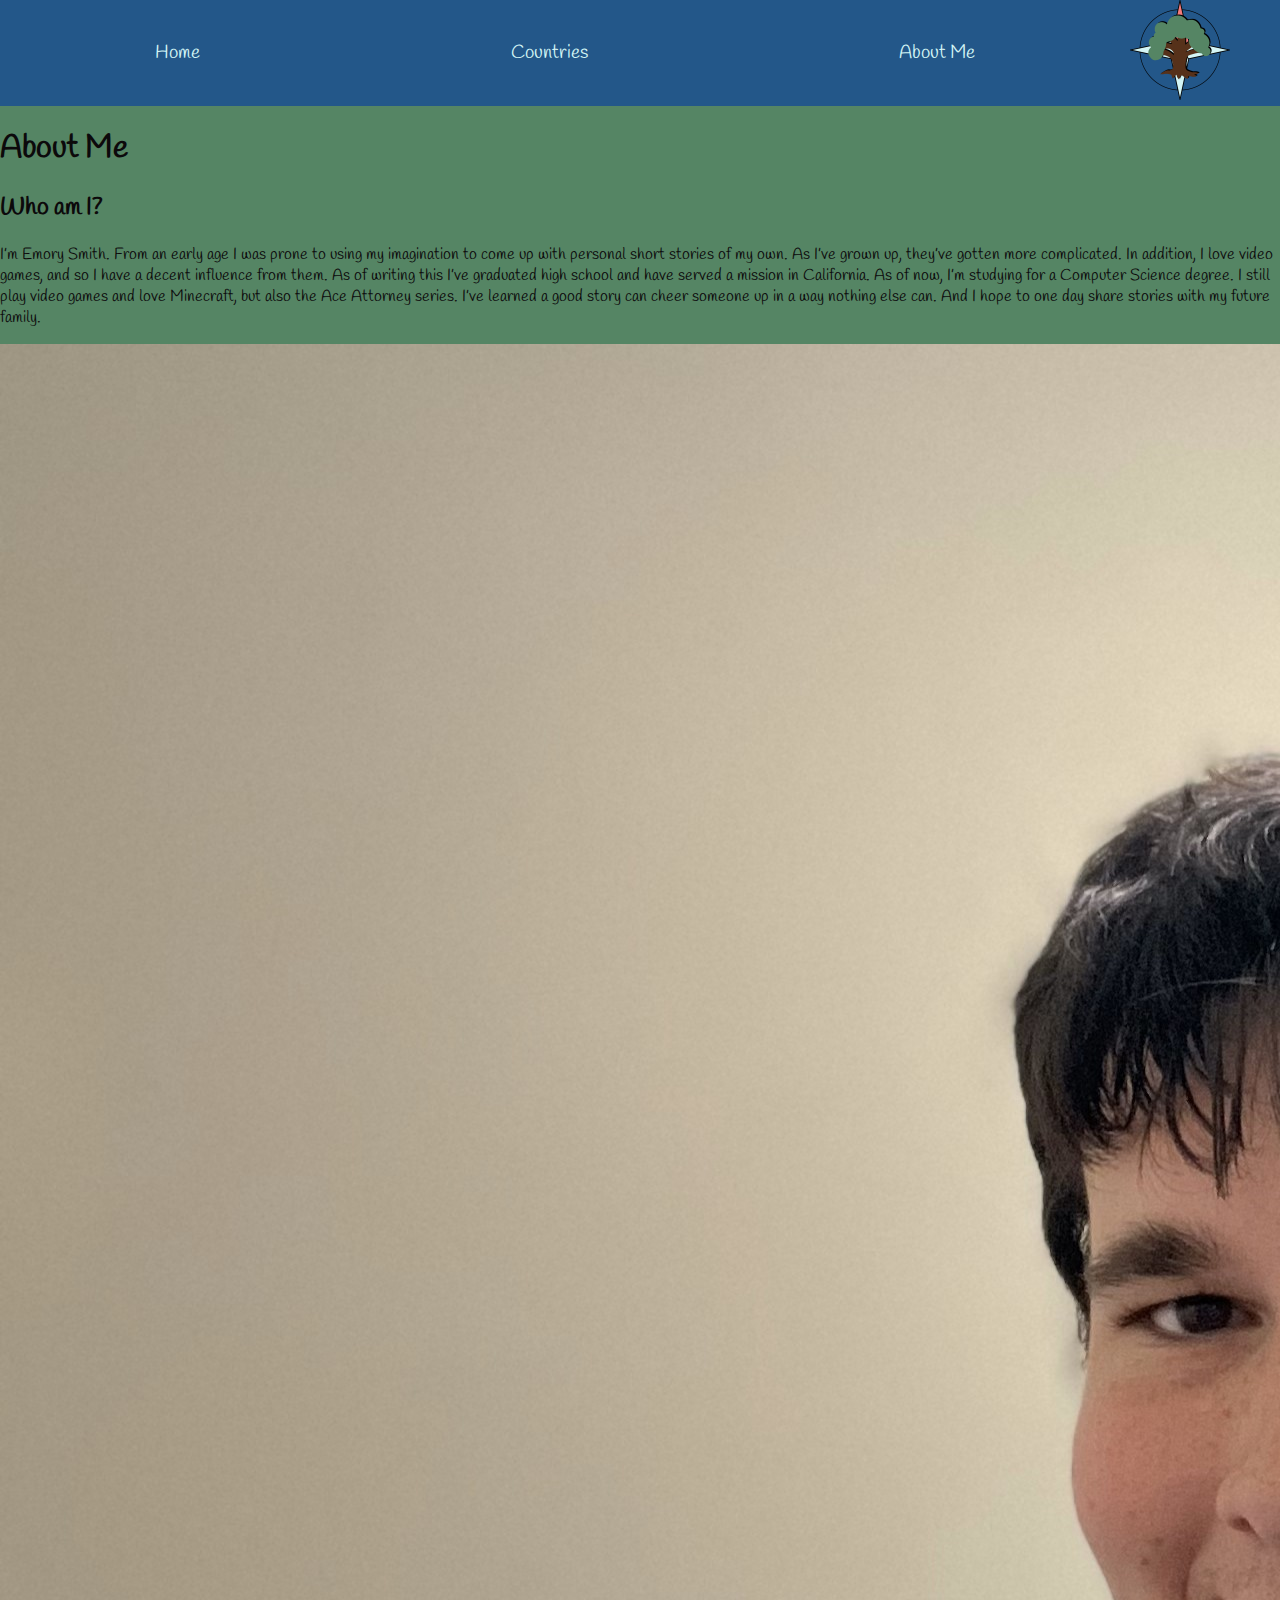
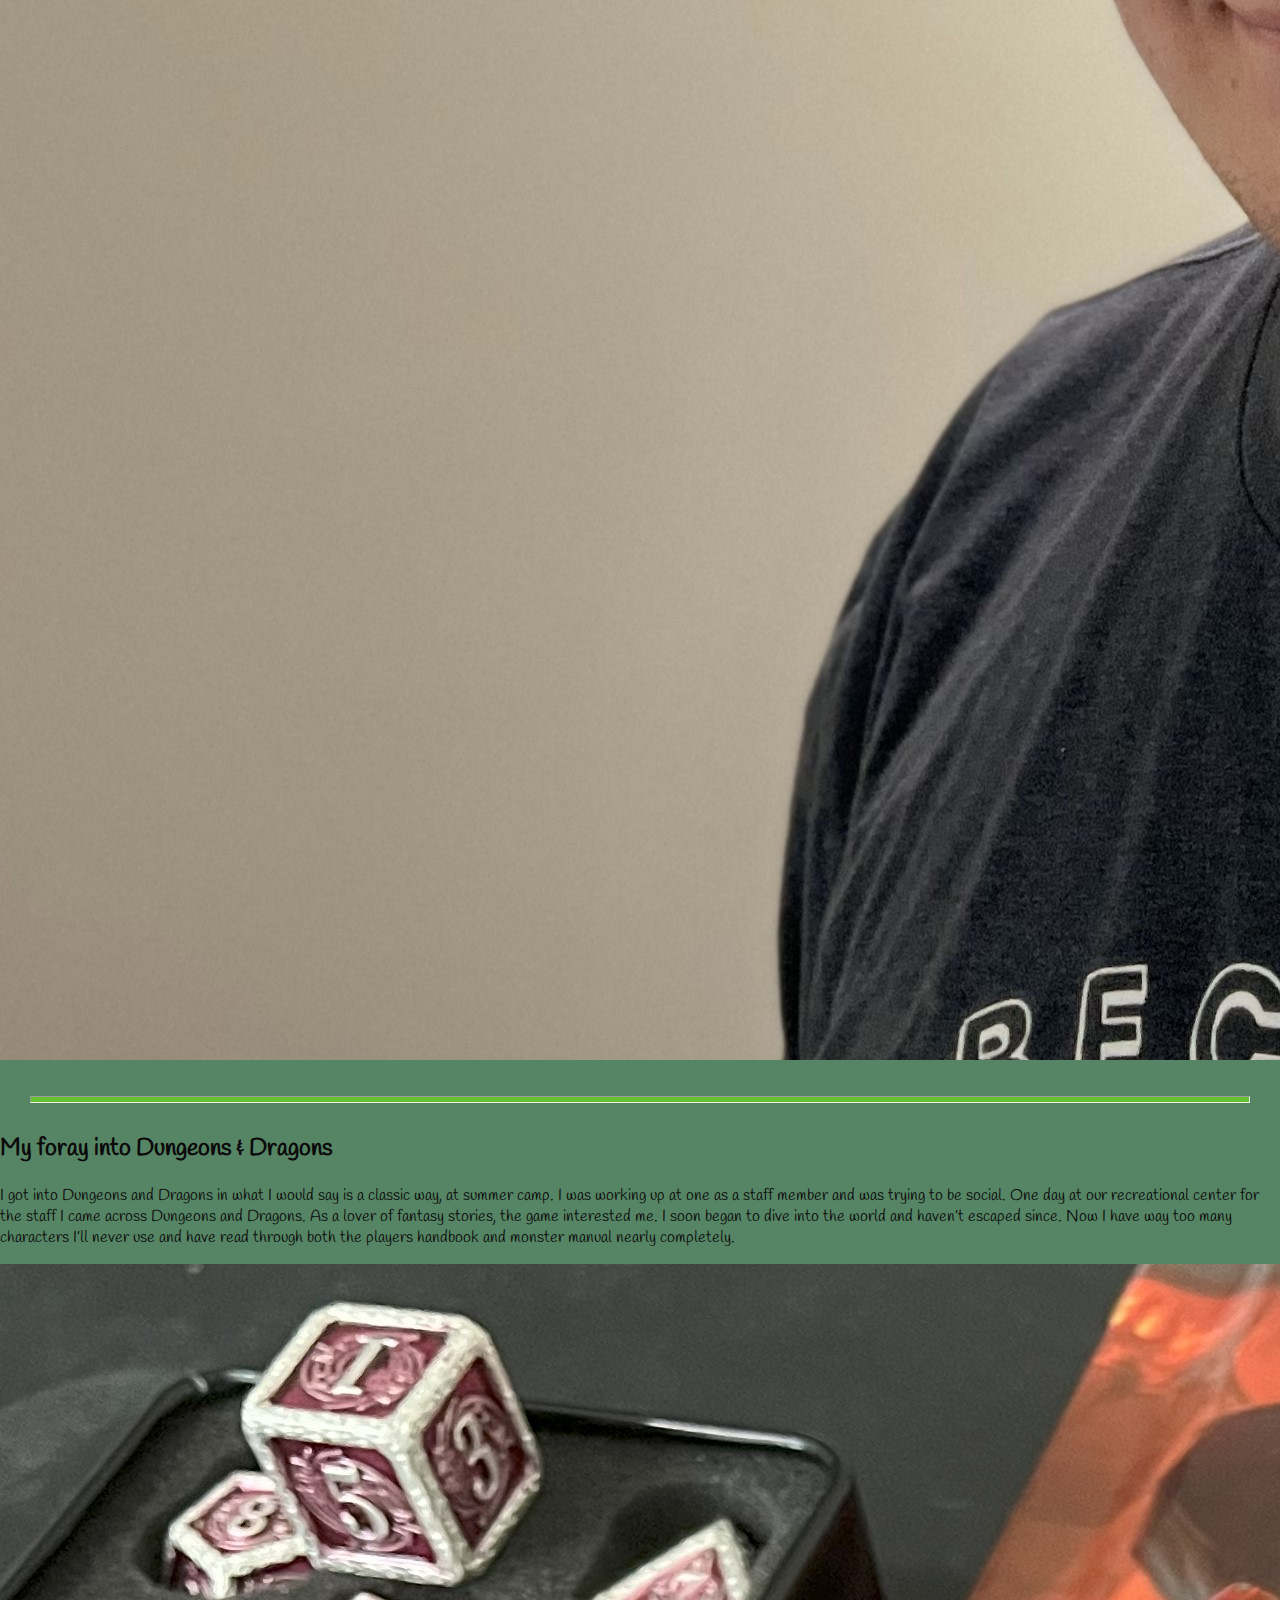
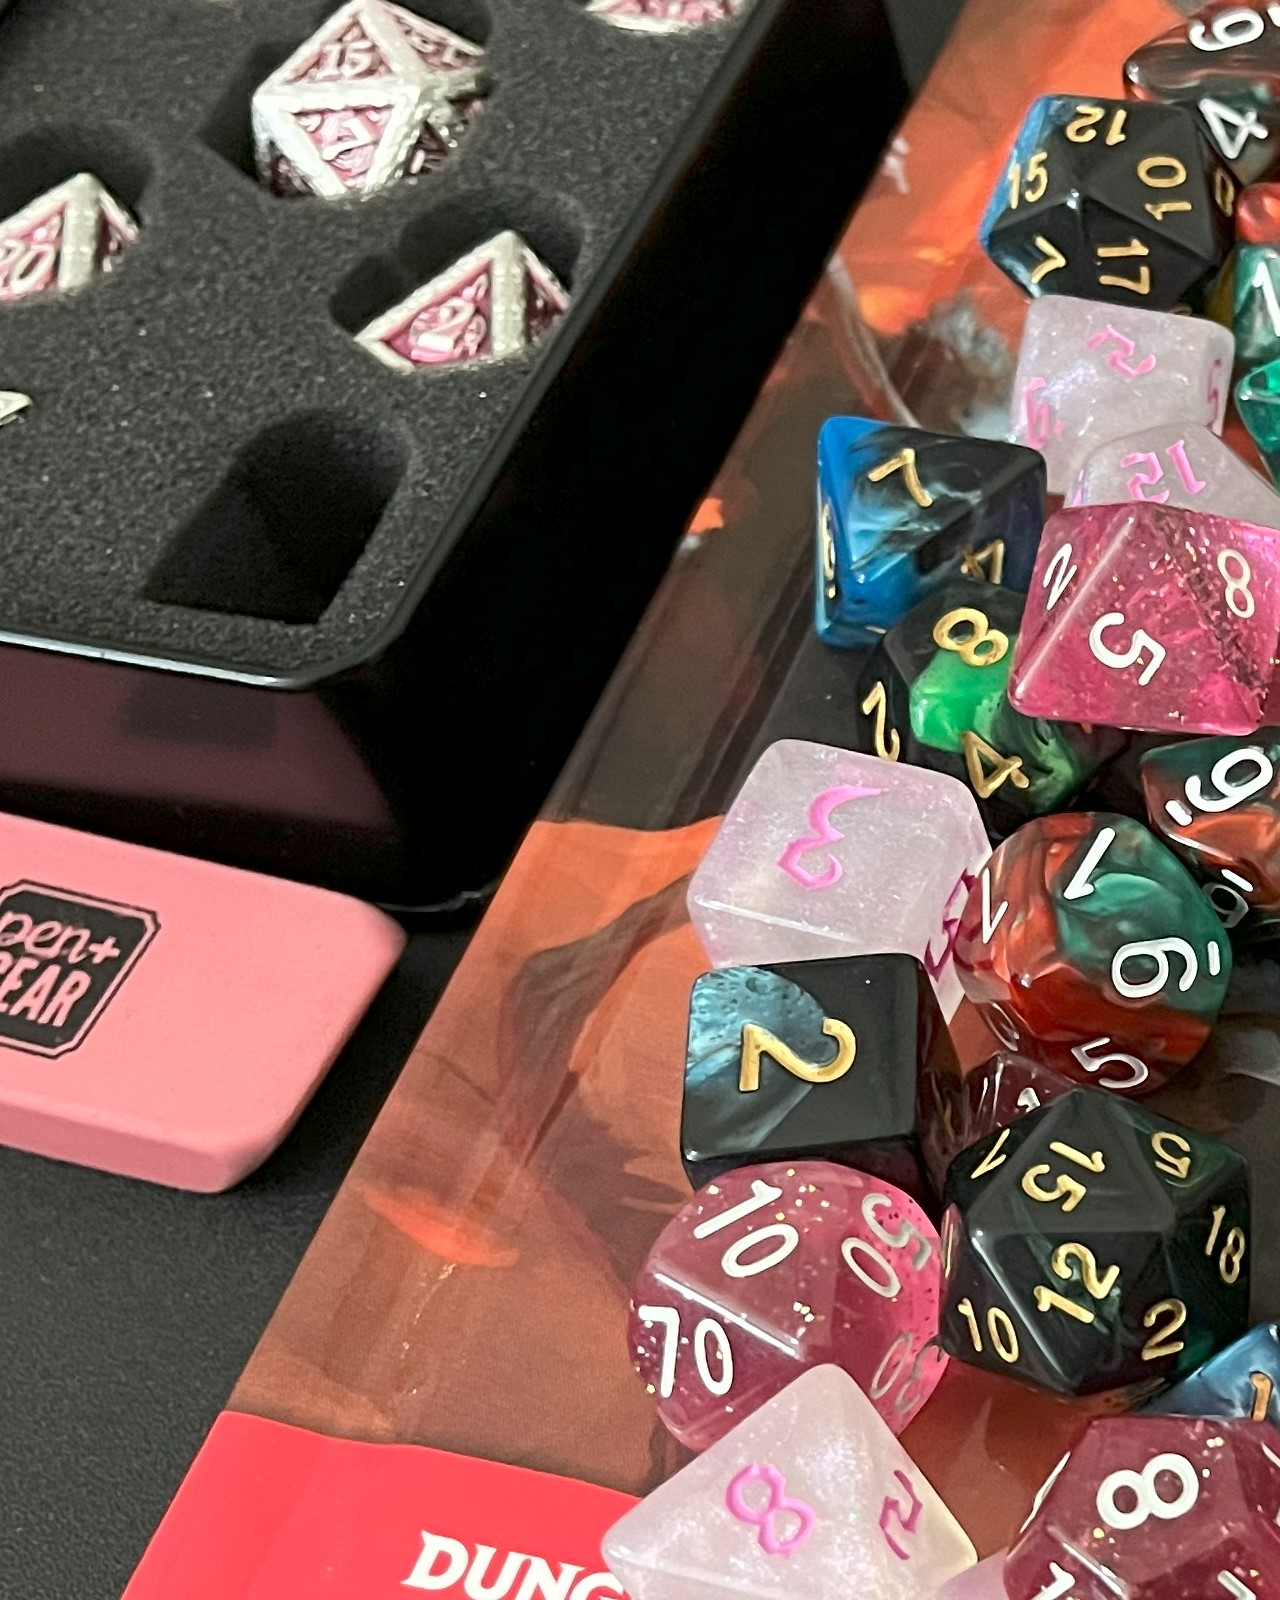
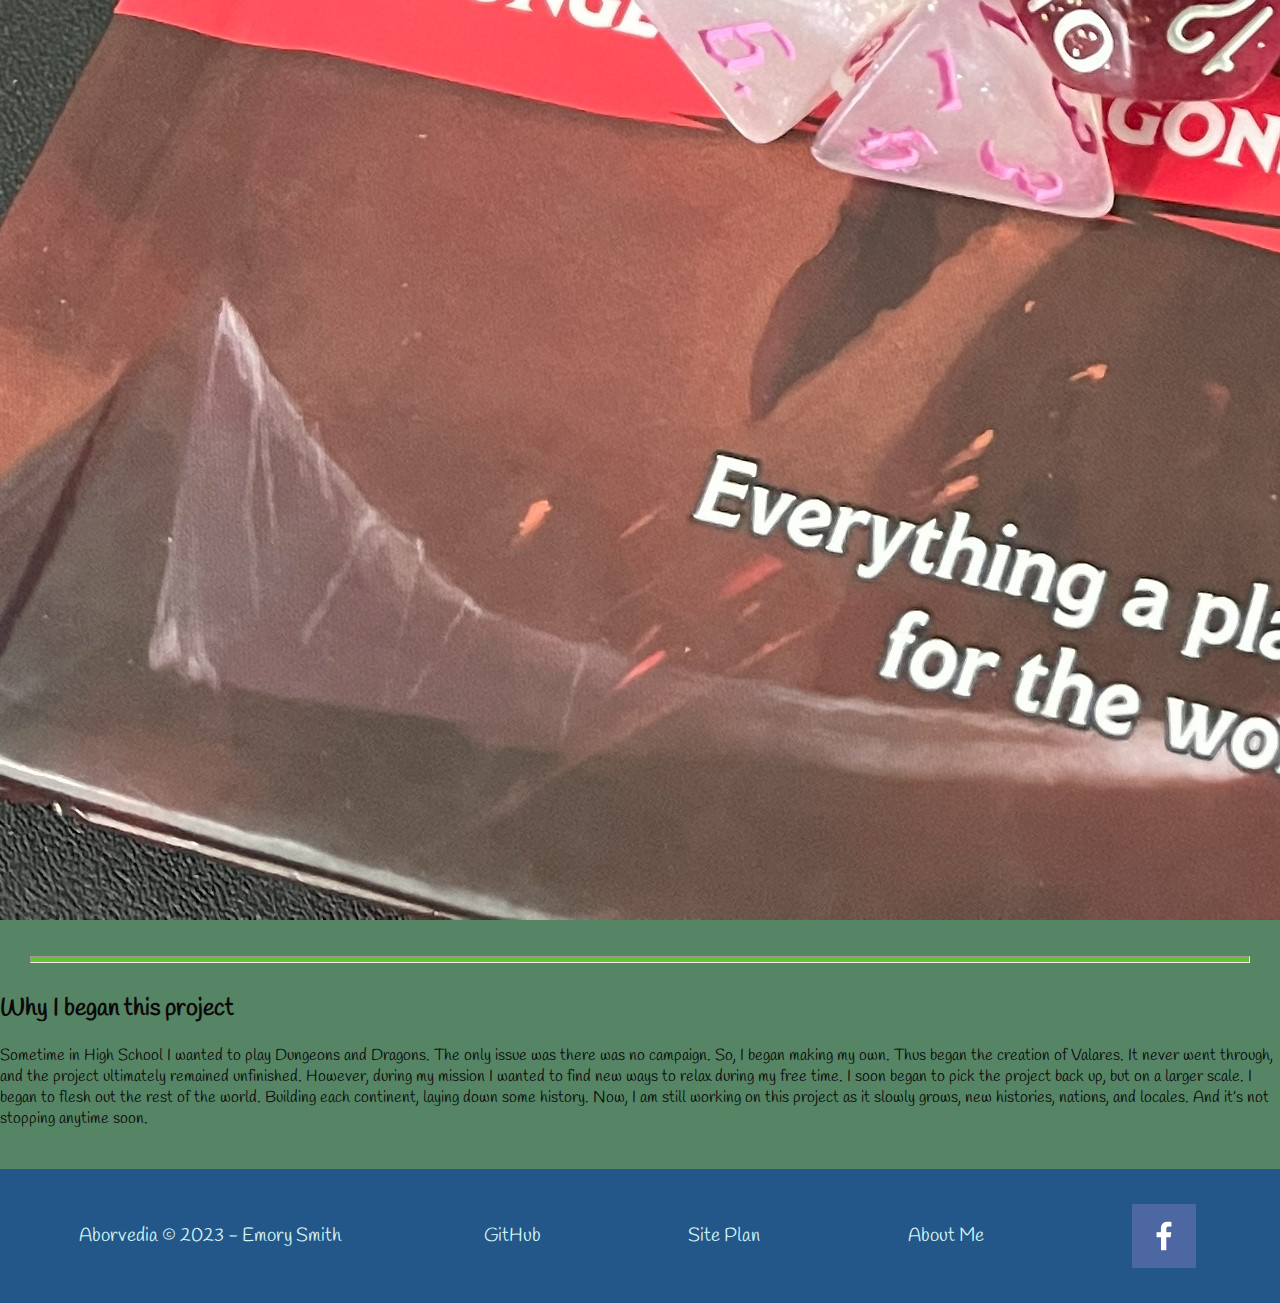
==== commit b6054706: "Updated Headers" ====
--- a/personal-site/about-me.html
+++ b/personal-site/about-me.html
@@ -11,7 +11,18 @@
 <header>
     <nav>
         <a href="index.html">Home</a>
-        <a href="arboria.html">Arboria</a>
+        <div class="drop-down">
+            <button class="drop-button">Countries</button>
+            <div class="drop-content">
+                <a href="arboria.html">Arboria</a>
+                <a href="#">Gradion</a>
+                <a href="#">Lestia</a>
+                <a href="#">Mastrome</a>
+                <a href="#">Polaris</a>
+                <a href="#">Valares</a>
+                <a href="#">Zeross</a>
+            </div>
+        </div>
         <a href="about-me.html">About Me</a>
     </nav>
     <a href="index.html" id="logo-link">
--- a/personal-site/styles/style.css
+++ b/personal-site/styles/style.css
@@ -31,9 +31,46 @@
     text-decoration: none;
     color: #D4F5F5;
     padding: 40px;
-    font-size: 1.2em;;
-}
-nav a:hover {
+    font-size: 1.2em;
+}
+nav a:hover{
+    background-color: #558564;
+}
+.drop-button {
+    background-color: #235789;
+    color: #D4F5F5;
+    padding: 40px;
+    font-size: 1.2em;
+    border: none;
+    font-family: "Handlee", Arial, sans-serif;
+}
+.drop-down {
+    position: relative;
+    display: inline-block;
+}
+.drop-content {
+    display: none;
+    position: absolute;
+    background-color: #D4F5F5;
+    min-width: 160px;
+    box-shadow: 0px 10px 15px #0C090B;
+    z-index: 4;
+}
+.drop-content a {
+    text-align: center;
+    text-decoration: none;
+    color: #235789;
+    padding: 40px;
+    font-size: 1.2em;
+    display: block;
+}
+.drop-content a:hover {
+    background-color: #65C332;
+}
+.drop-down:hover .drop-content {
+    display: block;
+}
+.drop-down:hover .drop-button {
     background-color: #558564;
 }
 .logo-link{
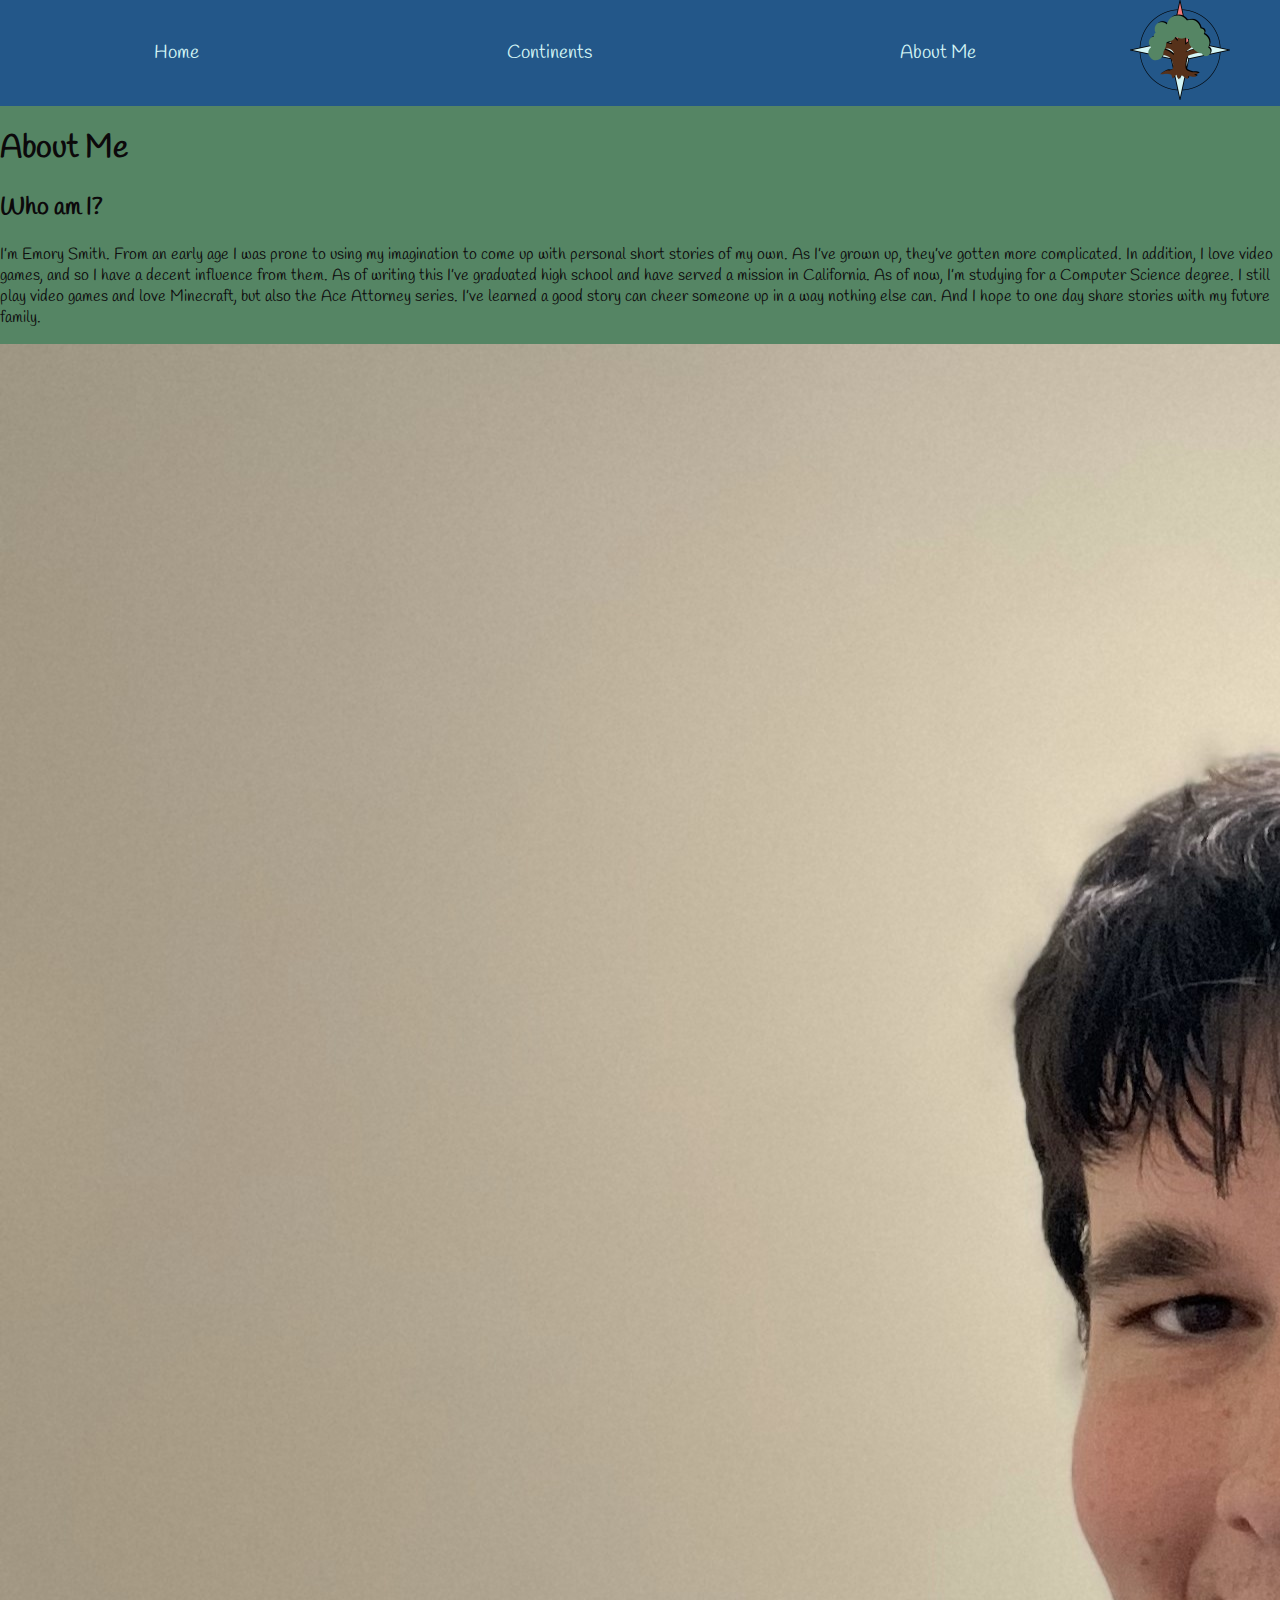
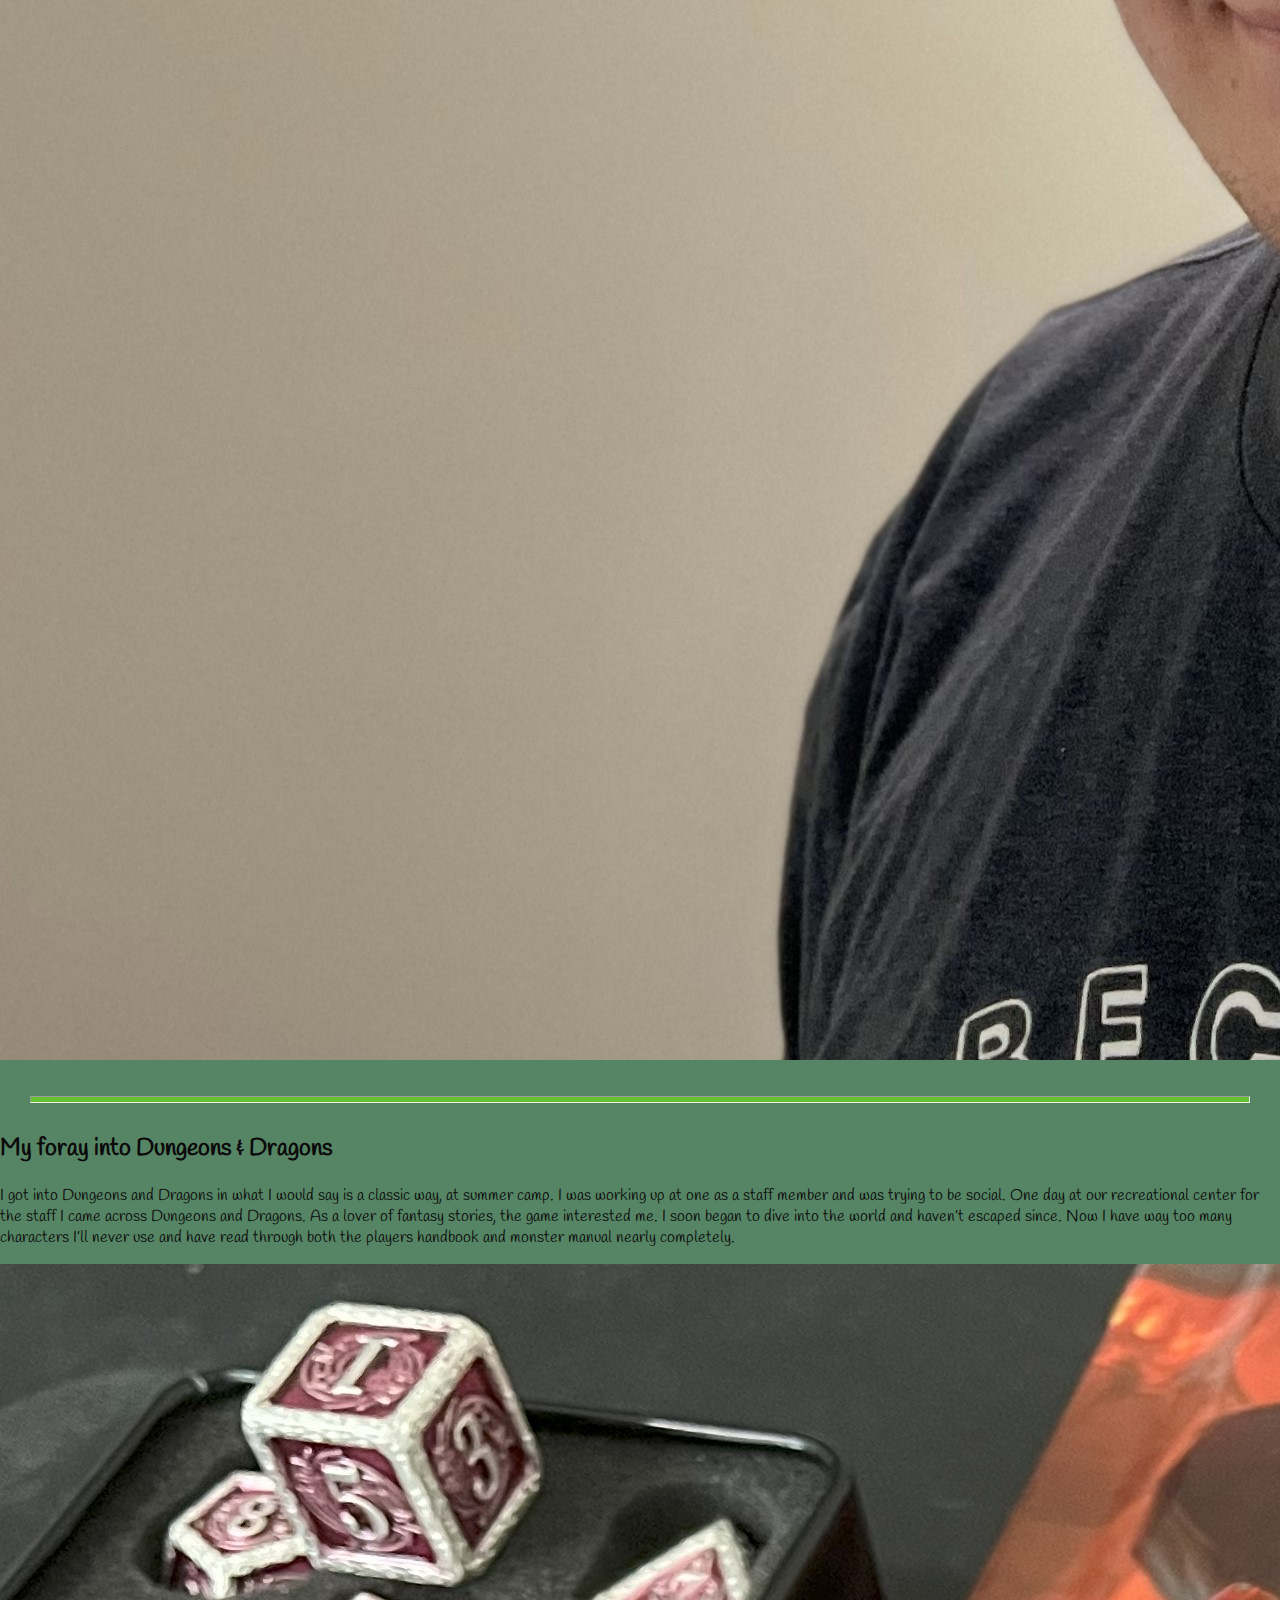
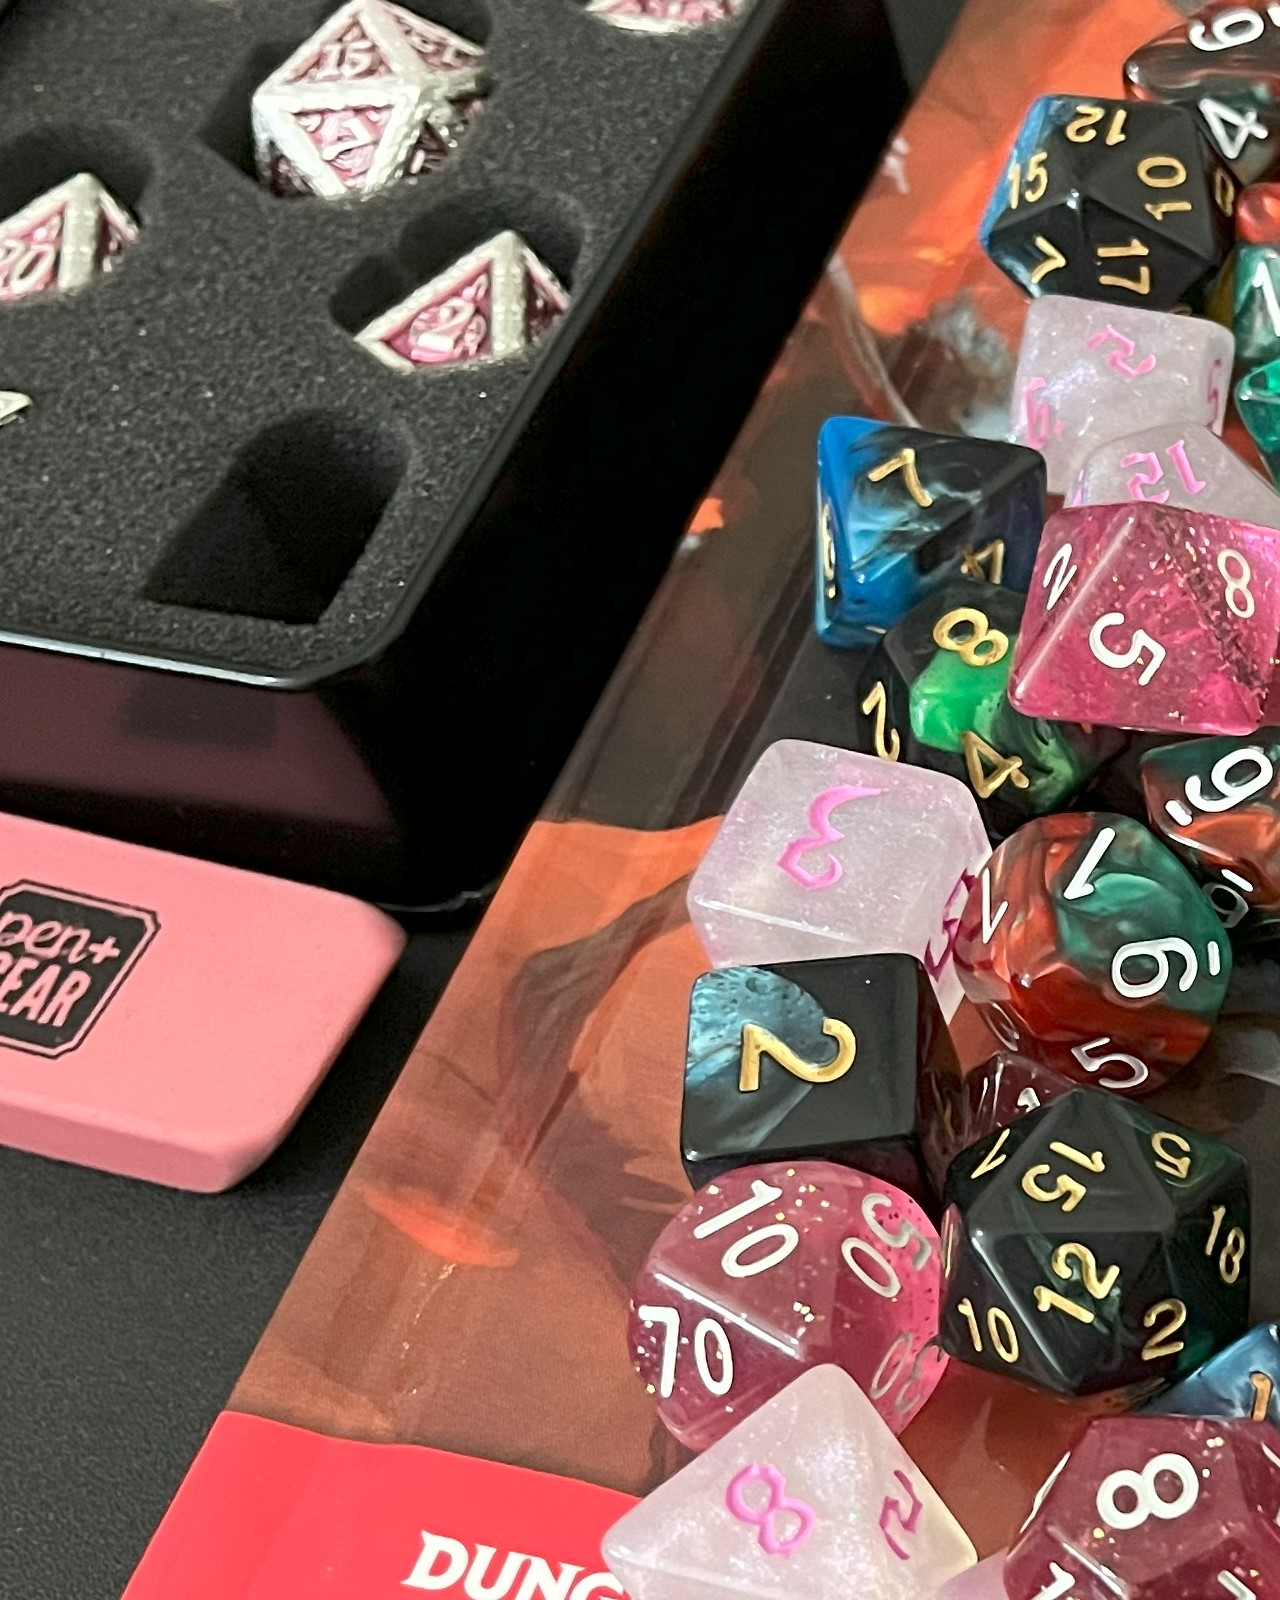
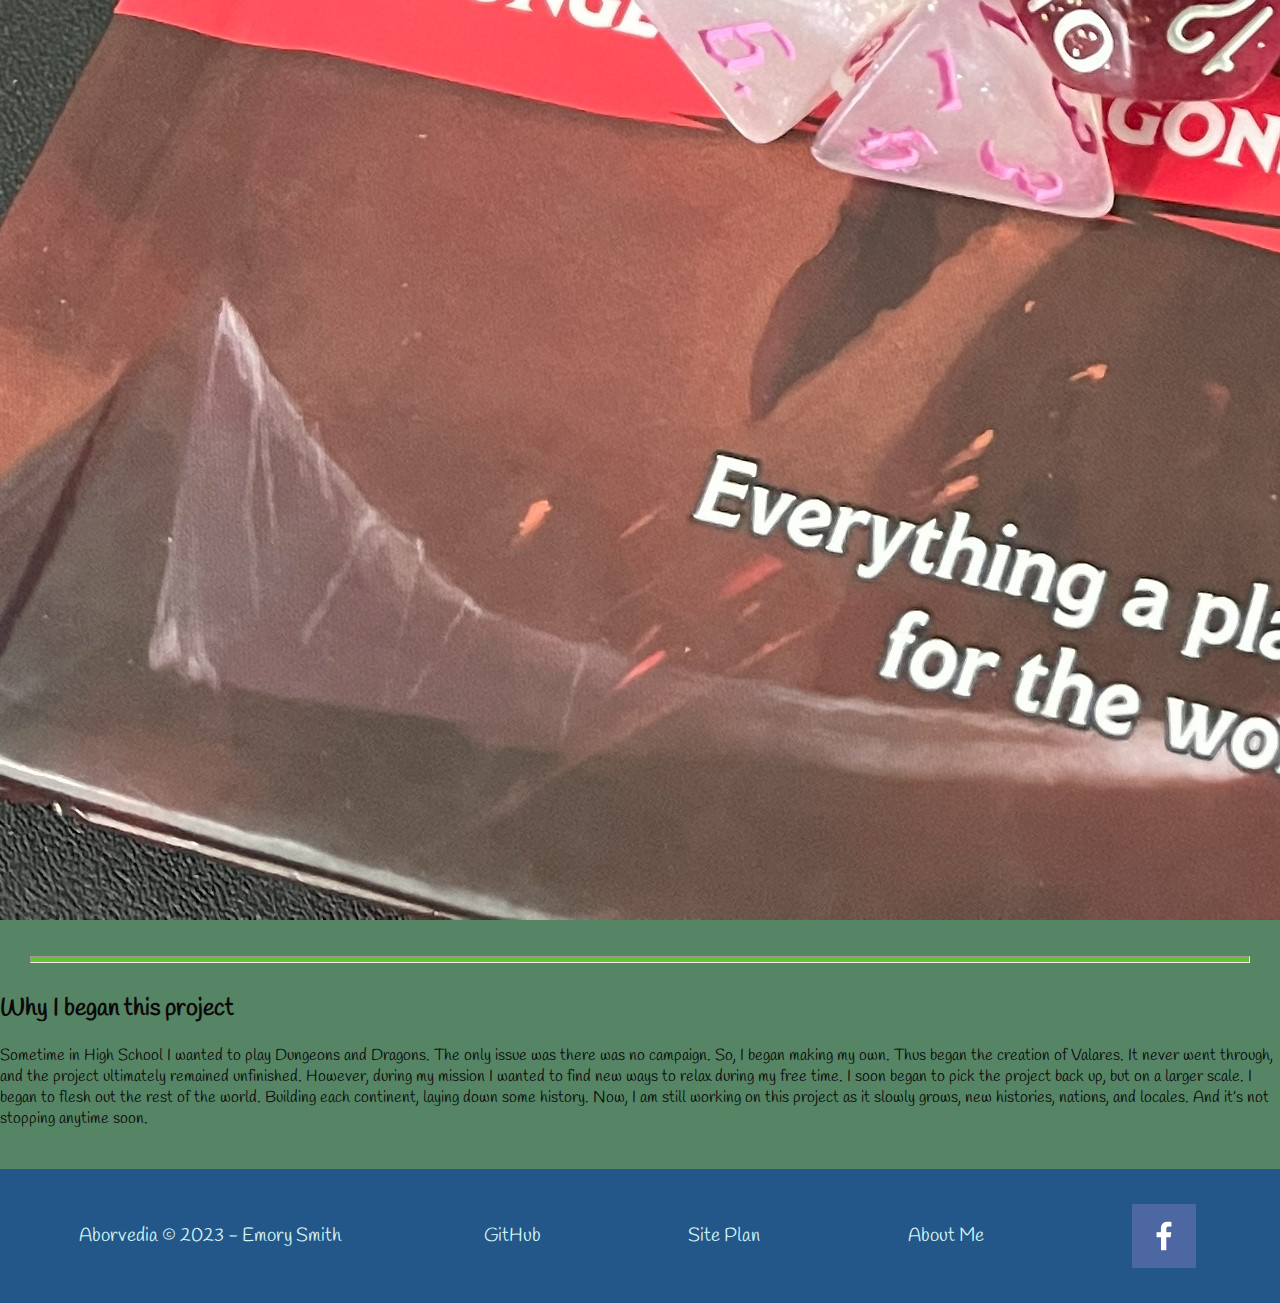
==== commit 75090141: "Fixed header error" ====
--- a/personal-site/about-me.html
+++ b/personal-site/about-me.html
@@ -12,7 +12,7 @@
     <nav>
         <a href="index.html">Home</a>
         <div class="drop-down">
-            <button class="drop-button">Countries</button>
+            <button class="drop-button">Continents</button>
             <div class="drop-content">
                 <a href="arboria.html">Arboria</a>
                 <a href="#">Gradion</a>
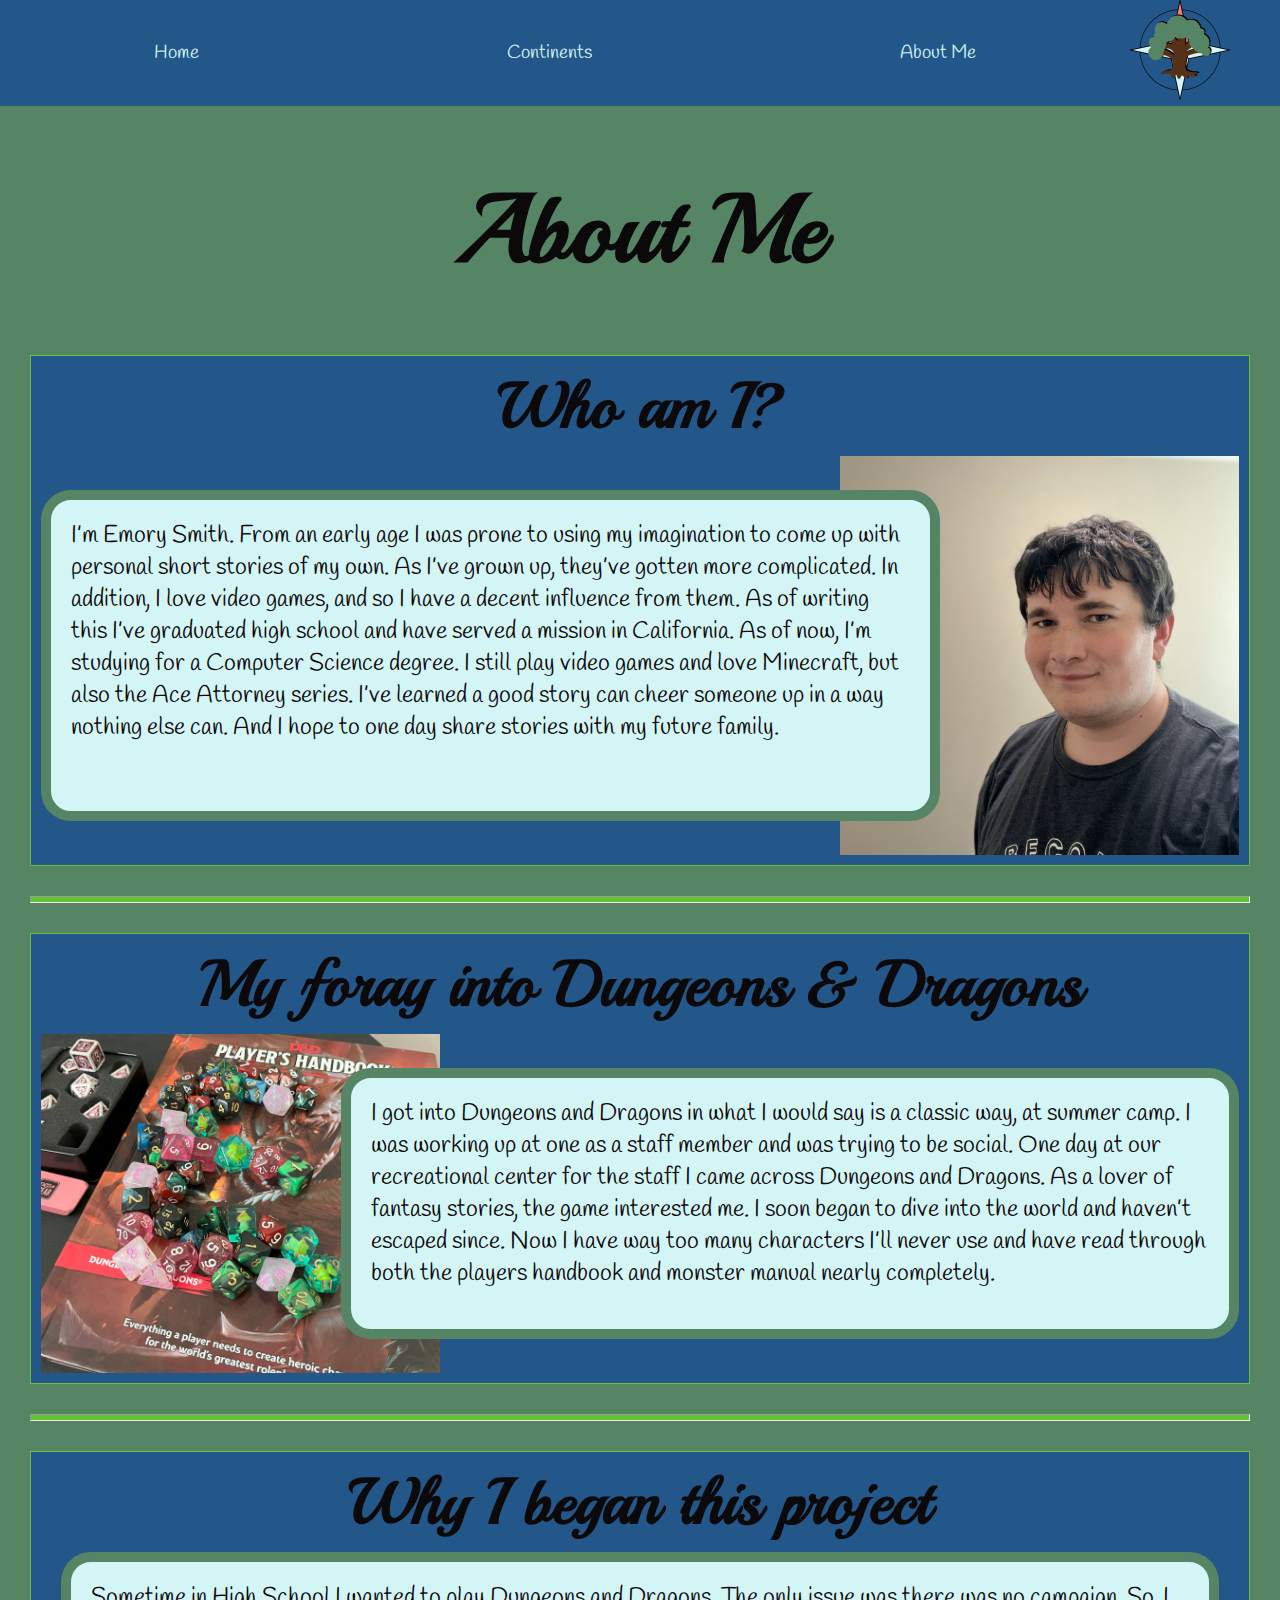
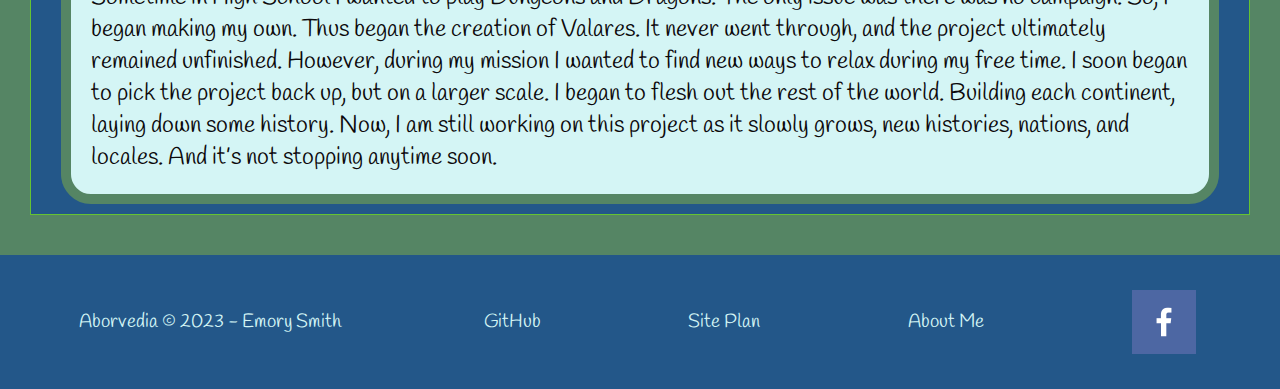
==== commit be7437eb: "Final about me" ====
--- a/personal-site/about-me.html
+++ b/personal-site/about-me.html
@@ -31,7 +31,7 @@
 </header>
 <h1 class="about-me-title">About Me</h1>
 <main>
-    <section id="about-section">
+    <section class="about-section">
         <h2 class="about-topic">Who am I?</h2>
         <p class="about-emory">
             I’m Emory Smith. From an early age I was prone to using my imagination to come up with personal short stories of my own. As I’ve grown up, they’ve gotten more complicated. In addition, I love video games, and so I have a decent influence from them. As of writing this I’ve graduated high school and have served a mission in California. As of now, I’m studying for a Computer Science degree. I still play video games and love Minecraft, but also the Ace Attorney series. I’ve learned a good story can cheer someone up in a way nothing else can. And I hope to one day share stories with my future family.
@@ -39,15 +39,15 @@
         <img class="about-emory-img" src="images/Emory.jpg" alt="Picture of Emory">
     </section>
     <hr>
-    <section id="about-section">
+    <section class="about-section">
         <h2 class="about-topic">My foray into Dungeons & Dragons</h2>
-        <p class="about-DnD">
+        <p class="about-dnd">
             I got into Dungeons and Dragons in what I would say is a classic way, at summer camp. I was working up at one as a staff member and was trying to be social. One day at our recreational center for the staff I came across Dungeons and Dragons. As a lover of fantasy stories, the game interested me. I soon began to dive into the world and haven’t escaped since. Now I have way too many characters I’ll never use and have read through both the players handbook and monster manual nearly completely.
         </p>
         <img class="about-dnd-img" src="images/Dice-E.jpg" alt="Picture of dice">
     </section>
     <hr>
-    <section id="about-section">
+    <section class="about-section">
         <h2 class="about-topic">Why I began this project</h2>
         <p class=about-project>
             Sometime in High School I wanted to play Dungeons and Dragons. The only issue was there was no campaign. So, I began making my own. Thus began the creation of Valares. It never went through, and the project ultimately remained unfinished. However, during my mission I wanted to find new ways to relax during my free time. I soon began to pick the project back up, but on a larger scale. I began to flesh out the rest of the world. Building each continent, laying down some history. Now, I am still working on this project as it slowly grows, new histories, nations, and locales. And it’s not stopping anytime soon.
--- a/personal-site/styles/style.css
+++ b/personal-site/styles/style.css
@@ -63,6 +63,7 @@
     padding: 40px;
     font-size: 1.2em;
     display: block;
+    padding: 5px 40px;
 }
 .drop-content a:hover {
     background-color: #65C332;
@@ -200,4 +201,131 @@
 footer a img {
     width: 100%;
 
+}
+
+.continent-title {
+    font-family: "Playball";
+    font-weight: bold;
+    font-size: 6em;
+    color: #0C090B;
+    text-align: center;
+}
+#continent-opening {
+    margin: 30px;
+    display: grid;
+    grid-template-columns: 1fr 1fr;
+    align-items: center;
+}
+#continent-opening p {
+    padding: 5px;
+    color: #D4F5F5;
+    font-size: 1.5em;
+}
+.continent-image {
+    width: 100%;
+}
+
+#nations {
+    text-align: center;
+    margin-top: 100px;
+}
+.nation {
+    margin: 30px;
+    background-color: #D4F5F5;
+    border: 1px solid #235789;
+    box-shadow: 5px 5px 10px #235789;
+}
+.nation-even {
+    background-color: #558564;
+}
+.nation-title {
+    color: #0C090B;
+    font-size: 3em;
+    font-family: "Playball";
+    margin: 0;
+}
+.nation-img {
+    width: 70px;
+}
+.nation-description {
+    margin: 0;
+    font-size: 1.2em;
+    padding: 10px;
+    color: #235789;
+}
+.nation-even .nation-description {
+    color: #D4F5F5;
+}
+
+.about-me-title {
+    font-family: "Playball";
+    font-weight: bold;
+    font-size: 6em;
+    color: #0C090B;
+    text-align: center;
+}
+.about-section {
+    margin: 30px;
+    display: grid;
+    grid-template-columns: repeat(12, 1fr);
+    grid-template-rows: .2fr 10px 1fr 10px;
+    background-color: #235789;
+    padding: 10px;
+    border: 1px solid #65C332;
+}
+.about-topic {
+    grid-column: 1/15;
+    grid-row: 1/2;
+    margin: 0;
+    font-family: "Playball";
+    font-weight: bold;
+    font-size: 4em;
+    color: #0C090B;
+    text-align: center;
+    z-index: 2;
+    padding-bottom: 10px;
+}
+.about-emory {
+    grid-column: 1/10;
+    grid-row: 3/4;
+    z-index: 1;
+    background-color: #D4F5F5;
+    color: #0C090B;
+    font-size: 1.5em;
+    border: 10px solid #558564;
+    border-radius: 30px;
+    padding: 20px;
+}
+.about-emory-img {
+    grid-column: 9/13;
+    grid-row: 2/5;
+    width: 100%;
+}
+.about-dnd {
+    grid-column: 4/13;
+    grid-row: 3/4;
+    z-index: 1;
+    background-color: #D4F5F5;
+    color: #0C090B;
+    font-size: 1.5em;
+    border: 10px solid #558564;
+    border-radius: 30px;
+    padding: 20px;
+}
+.about-dnd-img {
+    grid-column: 1/5;
+    grid-row: 2/5;
+    width: 100%;
+}
+.about-project {
+    grid-column: 1/13;
+    grid-row: 2/5;
+    z-index: 1;
+    background-color: #D4F5F5;
+    color: #0C090B;
+    font-size: 1.5em;
+    border: 10px solid #558564;
+    border-radius: 30px;
+    padding: 20px;
+    margin: 0 20px;
 }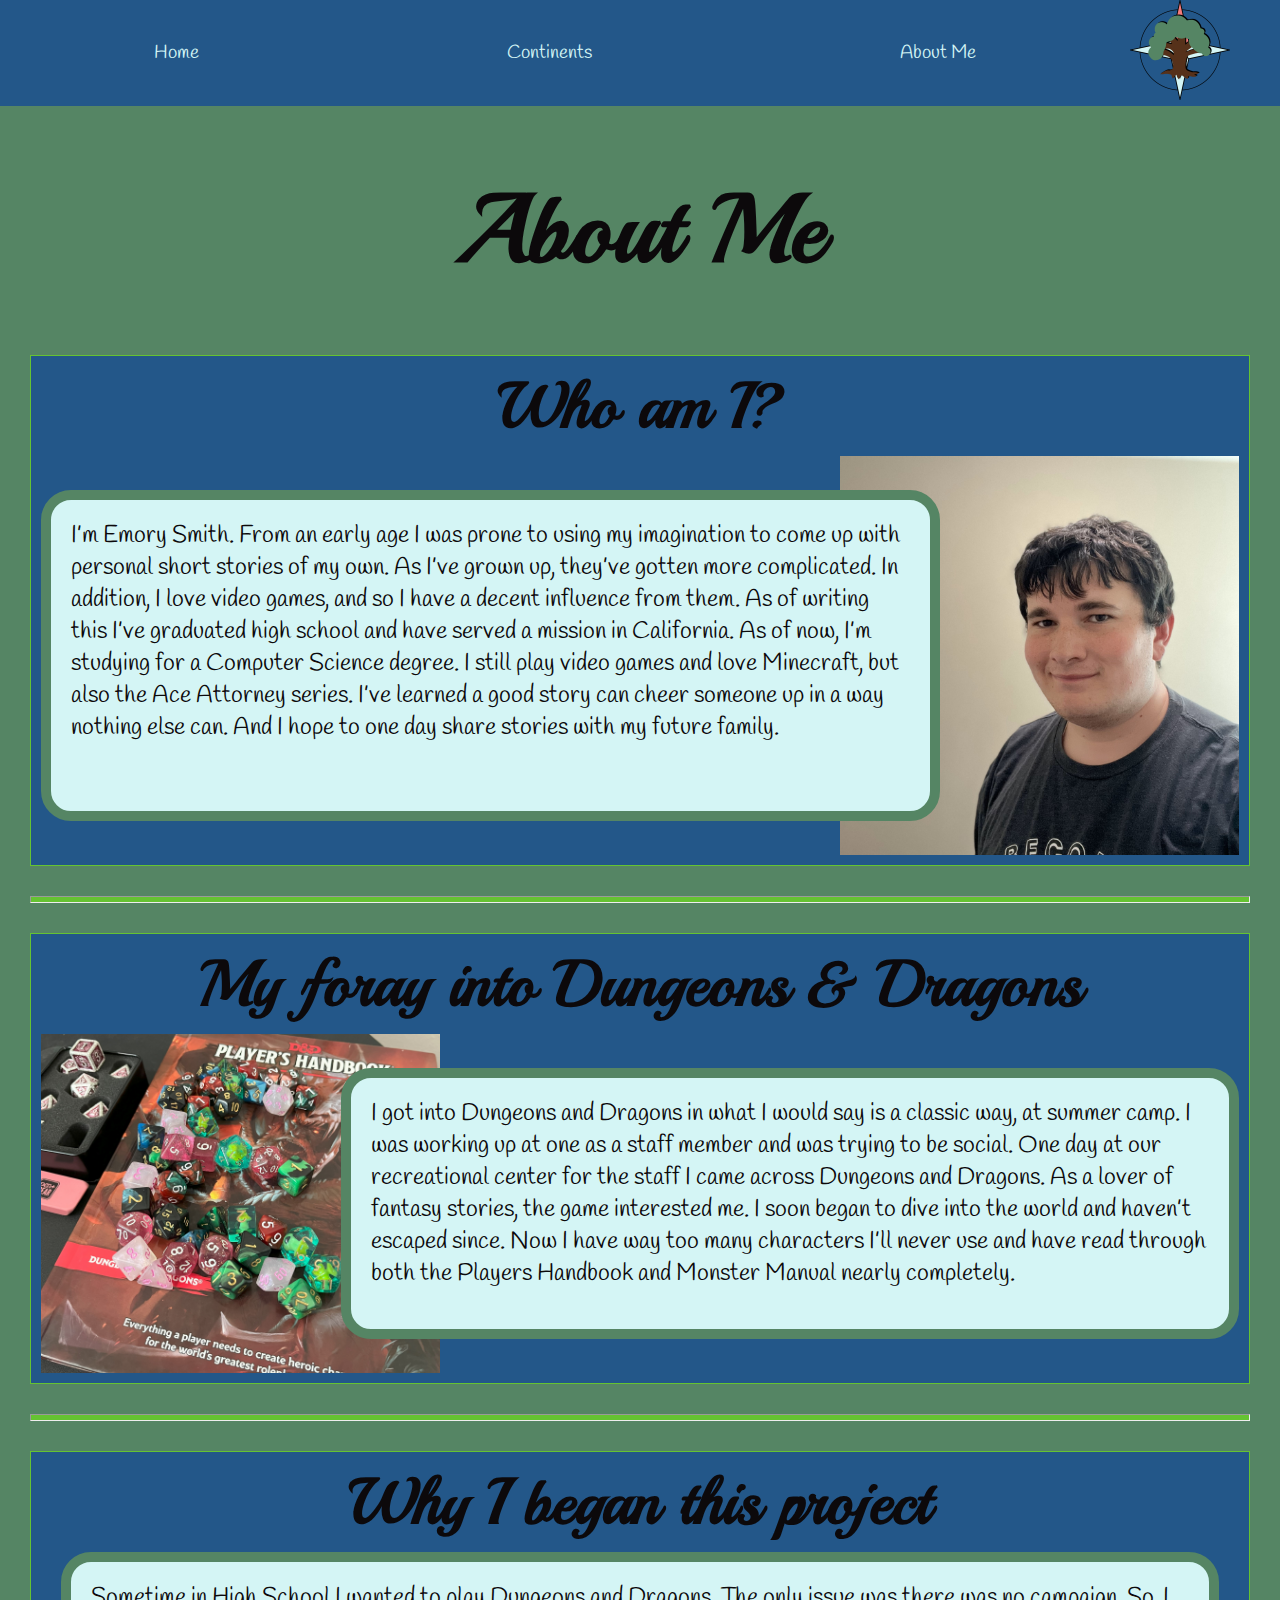
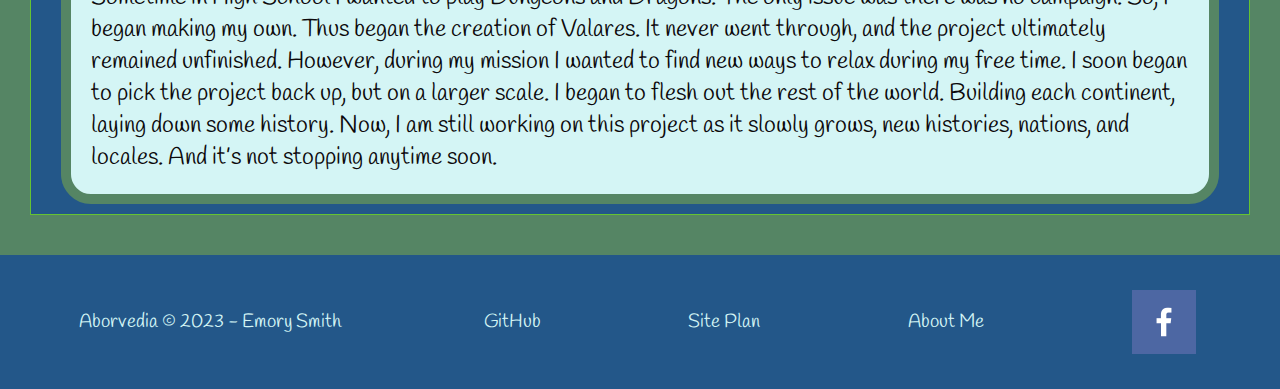
==== commit 866ad848: "Capitalize books" ====
--- a/personal-site/about-me.html
+++ b/personal-site/about-me.html
@@ -42,7 +42,7 @@
     <section class="about-section">
         <h2 class="about-topic">My foray into Dungeons & Dragons</h2>
         <p class="about-dnd">
-            I got into Dungeons and Dragons in what I would say is a classic way, at summer camp. I was working up at one as a staff member and was trying to be social. One day at our recreational center for the staff I came across Dungeons and Dragons. As a lover of fantasy stories, the game interested me. I soon began to dive into the world and haven’t escaped since. Now I have way too many characters I’ll never use and have read through both the players handbook and monster manual nearly completely.
+            I got into Dungeons and Dragons in what I would say is a classic way, at summer camp. I was working up at one as a staff member and was trying to be social. One day at our recreational center for the staff I came across Dungeons and Dragons. As a lover of fantasy stories, the game interested me. I soon began to dive into the world and haven’t escaped since. Now I have way too many characters I’ll never use and have read through both the Players Handbook and Monster Manual nearly completely.
         </p>
         <img class="about-dnd-img" src="images/Dice-E.jpg" alt="Picture of dice">
     </section>
